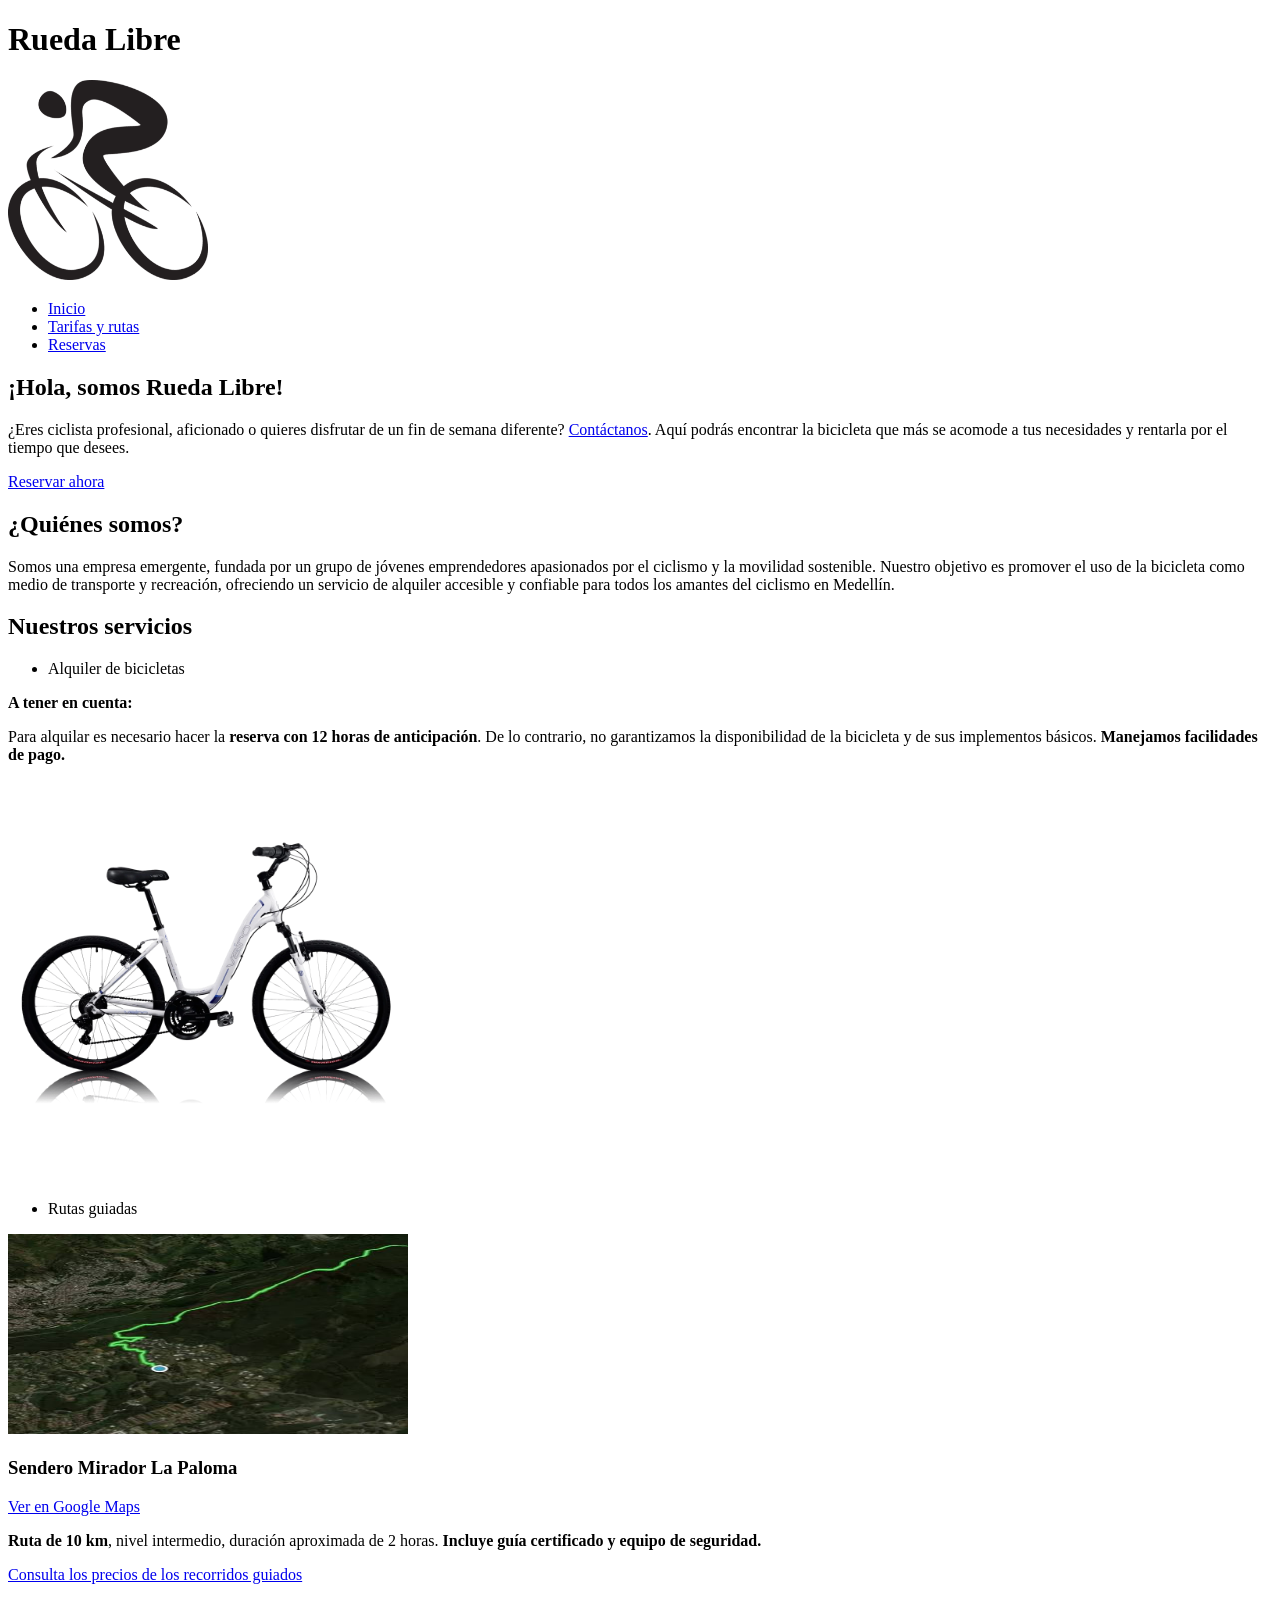
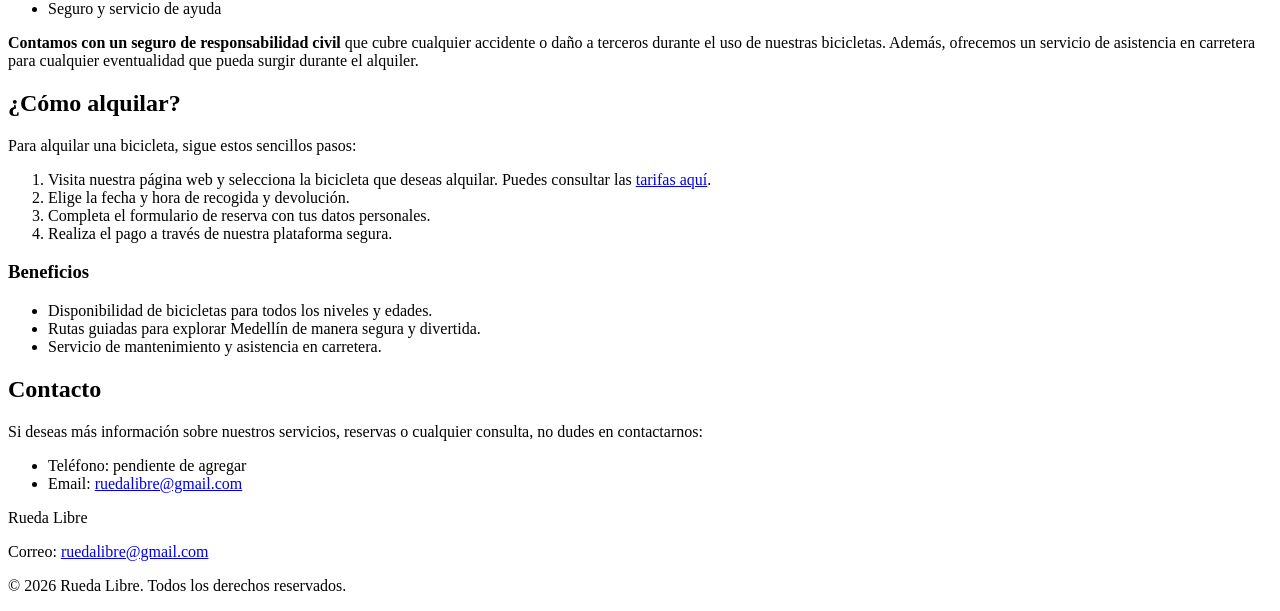
==== rueda-libre/index.html @ 3dd271d3 "Se crea reservas y se enlazan las paginas" ====
<!DOCTYPE html>
<html lang="es">
<head>
    <meta charset="UTF-8">
    <meta name="viewport" content="width=device-width, initial-scale=1.0">
    <meta name="author" content="Andrea Arias">
    <meta name="description" content="Rueda Libre es una empresa dedicada al alquiler de bicicletas, ubicada en Medellín.">
    <meta name="keywords" content="bicicletas, alquiler, Medellín, rutas guiadas, mantenimiento">
    <title>Rueda Libre | Alquiler de bicicletas en Medellín</title>
</head>

<body>
    <header>
        <h1>Rueda Libre</h1>

        <a href="index.html">
            <img src="img/bicycle.png"
                 alt="Logo de Rueda Libre"
                 width="200"
                 height="200">
        </a>

        <nav>
            <ul>
                <li><a href="index.html">Inicio</a></li>
                <li><a href="paginas/tarifas.html">Tarifas y rutas</a></li>
                <li><a href="paginas/reservas.html">Reservas</a></li>
            </ul>
        </nav>
    </header>

    <main>
        <section id="inicio">
            <h2>¡Hola, somos Rueda Libre!</h2>

            <p>
                ¿Eres ciclista profesional, aficionado o quieres disfrutar
                de un fin de semana diferente?
                <a href="#contacto">Contáctanos</a>.
                Aquí podrás encontrar la bicicleta que más se acomode a tus
                necesidades y rentarla por el tiempo que desees.
            </p>

            <p>
                <a href="paginas/reservas.html">Reservar ahora</a>
            </p>
        </section>

        <section id="presentacion">
            <h2>¿Quiénes somos?</h2>

            <p>
                Somos una empresa emergente, fundada por un grupo de jóvenes
                emprendedores apasionados por el ciclismo y la movilidad
                sostenible. Nuestro objetivo es promover el uso de la bicicleta
                como medio de transporte y recreación, ofreciendo un servicio
                de alquiler accesible y confiable para todos los amantes del
                ciclismo en Medellín.
            </p>
        </section>

        <section id="servicios">
            <h2>Nuestros servicios</h2>

            <ul>
                <li>Alquiler de bicicletas</li>
            </ul>

            <p><strong>A tener en cuenta:</strong></p>

            <p>
                Para alquilar es necesario hacer la
                <strong>reserva con 12 horas de anticipación</strong>.
                De lo contrario, no garantizamos la disponibilidad de la
                bicicleta y de sus implementos básicos.
                <strong>Manejamos facilidades de pago.</strong>
            </p>

            <img src="img/byke.png"
                 alt="Bicicleta disponible para alquiler"
                 width="400"
                 height="400">

            <ul>
                <li>Rutas guiadas</li>
            </ul>

            <img src="img/sendero.png"
                 alt="Sendero natural para recorrer en bicicleta"
                 width="400"
                 height="200">

            <h3>Sendero Mirador La Paloma</h3>

            <p>
                <a href="https://www.google.com/maps/dir/Mirador+La+Paloma,+Medell%C3%ADn,+Santa+Elena,+Medell%C3%ADn,+Antioquia/Medell%C3%ADn,+Antioquia/@6.200539,-75.5916835,12z/data=!3m1!4b1!4m13!4m12!1m5!1m1!1s0x8e4428069322b7ad:0x581e195430a4e0e2!2m2!1d-75.532123!2d6.213039!1m5!1m1!1s0x8e4428dfb80fad05:0x42137cfcc7b53b56!2m2!1d-75.5658153!2d6.2476376?entry=ttu&amp;g_ep=EgoyMDI2MTAyMC4wIKXMDSoASAFQAw%3D%3D">
                    Ver en Google Maps
                </a>
            </p>

            <p>
                <strong>Ruta de 10 km</strong>, nivel intermedio,
                duración aproximada de 2 horas.
                <strong>Incluye guía certificado y equipo de seguridad.</strong>
            </p>

            <p>
                <a href="paginas/tarifas.html#recorridos">
                    Consulta los precios de los recorridos guiados
                </a>
            </p>

            <ul>
                <li>Seguro y servicio de ayuda</li>
            </ul>

            <p>
                <strong>Contamos con un seguro de responsabilidad civil</strong>
                que cubre cualquier accidente o daño a terceros durante el uso
                de nuestras bicicletas. Además, ofrecemos un servicio de
                asistencia en carretera para cualquier eventualidad que pueda
                surgir durante el alquiler.
            </p>
        </section>

        <section id="como-alquilar">
            <h2>¿Cómo alquilar?</h2>

            <p>
                Para alquilar una bicicleta, sigue estos sencillos pasos:
            </p>

            <ol>
                <li>
                    Visita nuestra página web y selecciona la bicicleta que
                    deseas alquilar. Puedes consultar las
                    <a href="paginas/tarifas.html">tarifas aquí</a>.
                </li>
                <li>Elige la fecha y hora de recogida y devolución.</li>
                <li>Completa el formulario de reserva con tus datos personales.</li>
                <li>Realiza el pago a través de nuestra plataforma segura.</li>
            </ol>

            <h3>Beneficios</h3>

            <ul>
                <li>Disponibilidad de bicicletas para todos los niveles y edades.</li>
                <li>Rutas guiadas para explorar Medellín de manera segura y divertida.</li>
                <li>Servicio de mantenimiento y asistencia en carretera.</li>
            </ul>
        </section>

        <section id="contacto">
            <h2>Contacto</h2>

            <p>
                Si deseas más información sobre nuestros servicios, reservas
                o cualquier consulta, no dudes en contactarnos:
            </p>

            <ul>
                <li>Teléfono: pendiente de agregar</li>
                <li>
                    Email:
                    <a href="mailto:ruedalibre@gmail.com">
                        ruedalibre@gmail.com
                    </a>
                </li>
            </ul>
        </section>
    </main>

    <footer>
        <p>Rueda Libre</p>
        <p>
            Correo:
            <a href="mailto:ruedalibre@gmail.com">ruedalibre@gmail.com</a>
        </p>
        <p>&copy; 2026 Rueda Libre. Todos los derechos reservados.</p>
    </footer>
</body>
</html>
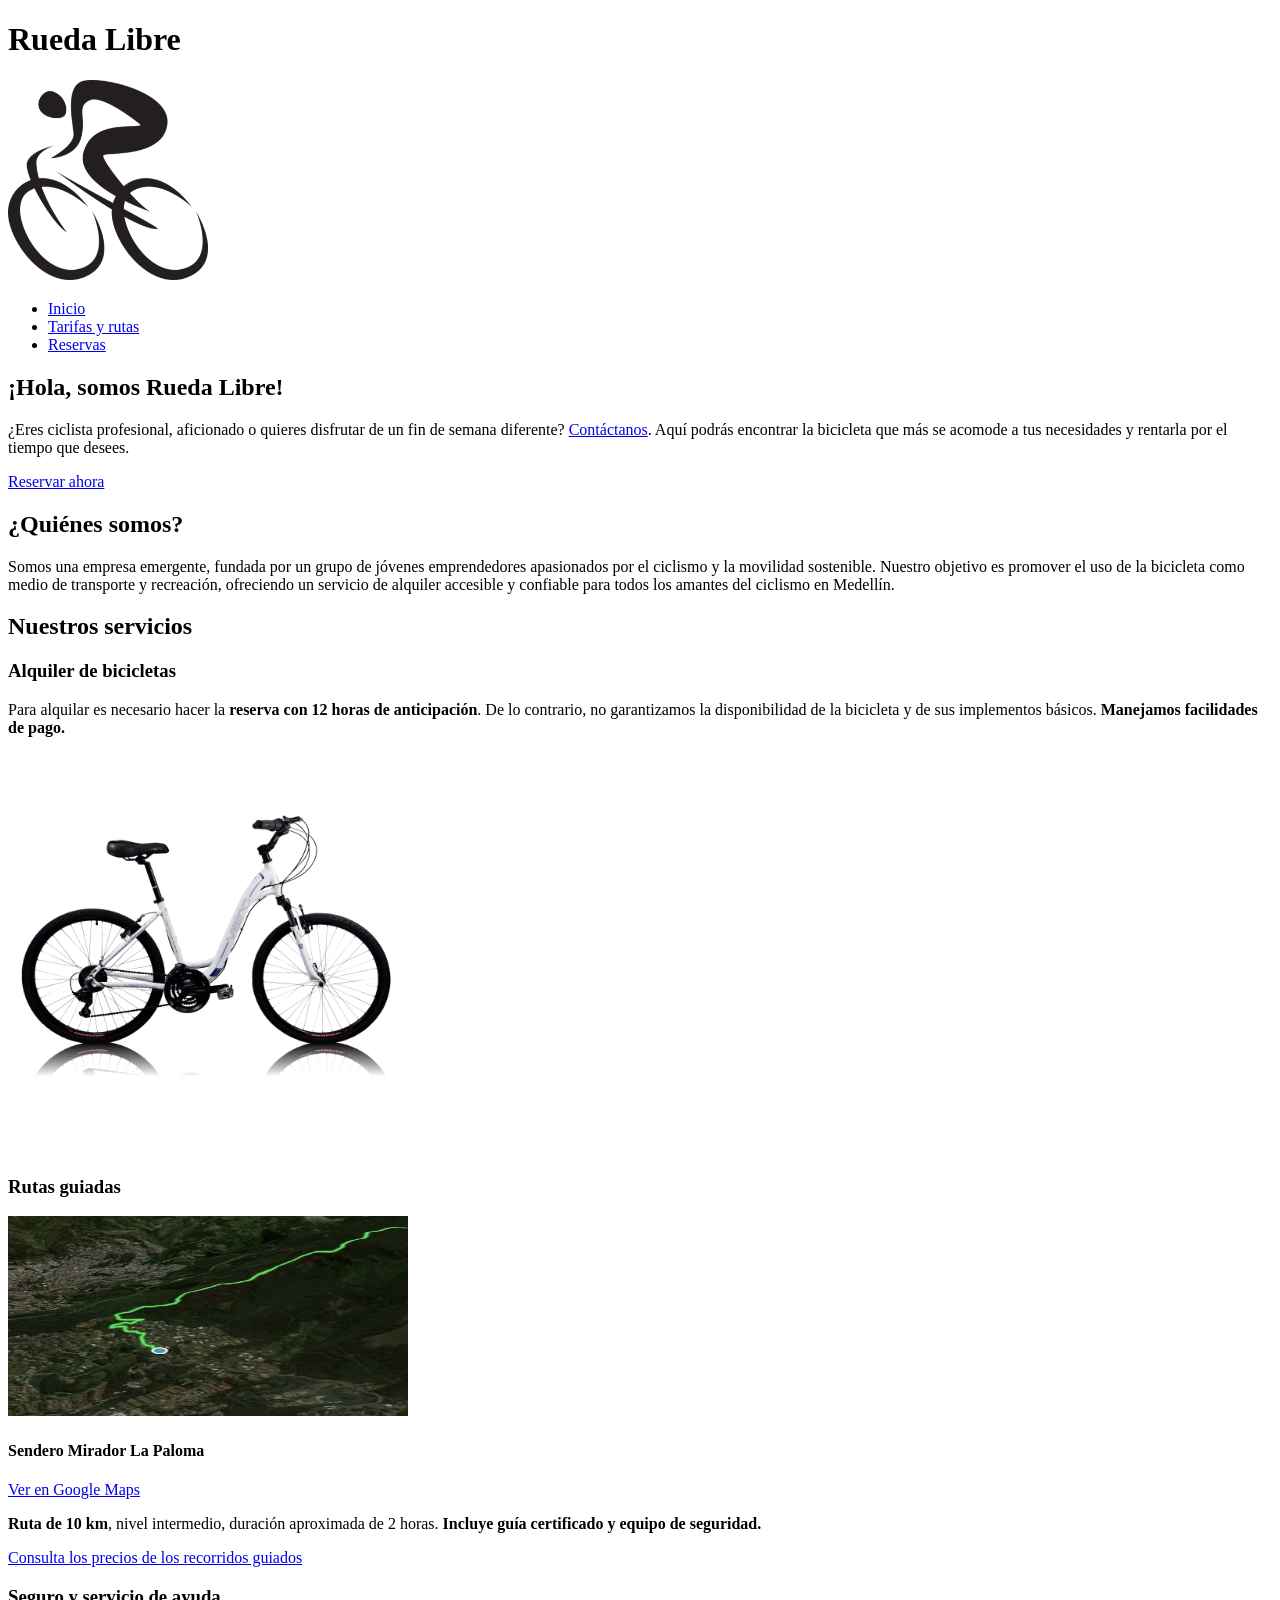
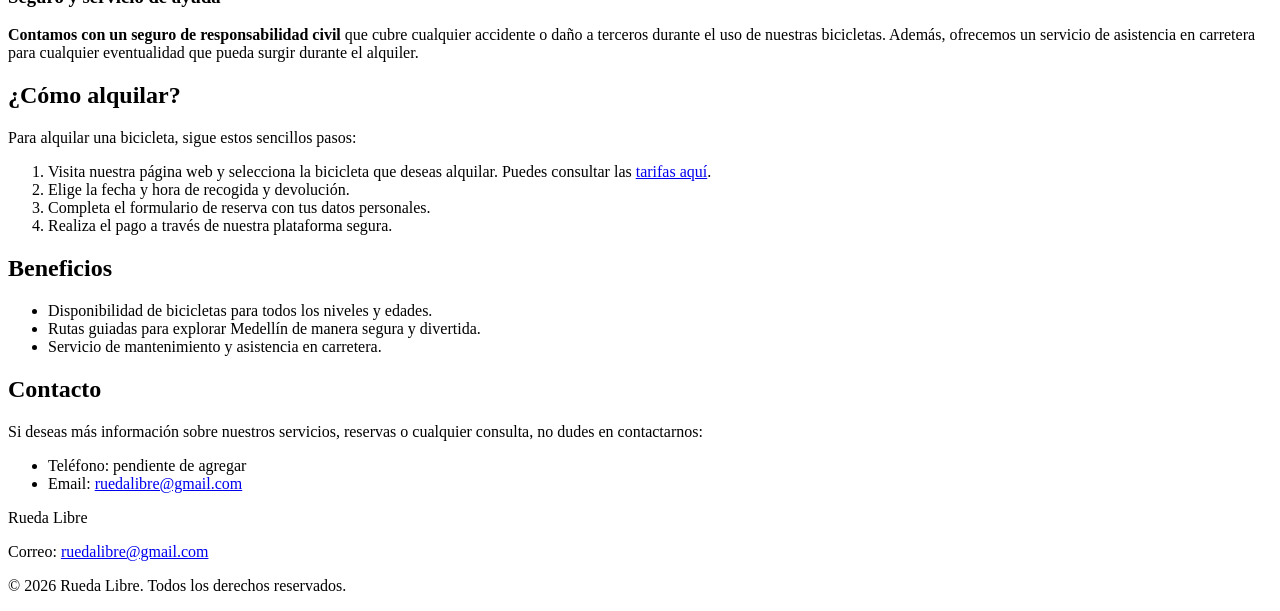
==== commit df0d5b29: "Se agregan etiquetas semanticas" ====
--- a/rueda-libre/index.html
+++ b/rueda-libre/index.html
@@ -1,4 +1,3 @@
-
 
 <!DOCTYPE html>
 <html lang="es">
@@ -22,7 +21,7 @@
                  height="200">
         </a>
 
-        <nav>
+        <nav aria-label="Navegación principal">
             <ul>
                 <li><a href="index.html">Inicio</a></li>
                 <li><a href="paginas/tarifas.html">Tarifas y rutas</a></li>
@@ -64,65 +63,63 @@
         <section id="servicios">
             <h2>Nuestros servicios</h2>
 
-            <ul>
-                <li>Alquiler de bicicletas</li>
-            </ul>
+            <article id="alquiler-bicicletas">
+                <h3>Alquiler de bicicletas</h3>
 
-            <p><strong>A tener en cuenta:</strong></p>
+                <p>
+                    Para alquilar es necesario hacer la
+                    <strong>reserva con 12 horas de anticipación</strong>.
+                    De lo contrario, no garantizamos la disponibilidad de la
+                    bicicleta y de sus implementos básicos.
+                    <strong>Manejamos facilidades de pago.</strong>
+                </p>
 
-            <p>
-                Para alquilar es necesario hacer la
-                <strong>reserva con 12 horas de anticipación</strong>.
-                De lo contrario, no garantizamos la disponibilidad de la
-                bicicleta y de sus implementos básicos.
-                <strong>Manejamos facilidades de pago.</strong>
-            </p>
+                <img src="img/byke.png"
+                     alt="Bicicleta disponible para alquiler"
+                     width="400"
+                     height="400">
+            </article>
 
-            <img src="img/byke.png"
-                 alt="Bicicleta disponible para alquiler"
-                 width="400"
-                 height="400">
+            <article id="rutas-guiadas">
+                <h3>Rutas guiadas</h3>
 
-            <ul>
-                <li>Rutas guiadas</li>
-            </ul>
+                <img src="img/sendero.png"
+                     alt="Sendero natural para recorrer en bicicleta"
+                     width="400"
+                     height="200">
 
-            <img src="img/sendero.png"
-                 alt="Sendero natural para recorrer en bicicleta"
-                 width="400"
-                 height="200">
+                <h4>Sendero Mirador La Paloma</h4>
 
-            <h3>Sendero Mirador La Paloma</h3>
+                <p>
+                    <a href="https://www.google.com/maps/dir/Mirador+La+Paloma,+Medell%C3%ADn,+Santa+Elena,+Medell%C3%ADn,+Antioquia/Medell%C3%ADn,+Antioquia/@6.200539,-75.5916835,12z/data=!3m1!4b1!4m13!4m12!1m5!1m1!1s0x8e4428069322b7ad:0x581e195430a4e0e2!2m2!1d-75.532123!2d6.213039!1m5!1m1!1s0x8e4428dfb80fad05:0x42137cfcc7b53b56!2m2!1d-75.5658153!2d6.2476376?entry=ttu&amp;g_ep=EgoyMDI2MTAyMC4wIKXMDSoASAFQAw%3D%3D">
+                        Ver en Google Maps
+                    </a>
+                </p>
 
-            <p>
-                <a href="https://www.google.com/maps/dir/Mirador+La+Paloma,+Medell%C3%ADn,+Santa+Elena,+Medell%C3%ADn,+Antioquia/Medell%C3%ADn,+Antioquia/@6.200539,-75.5916835,12z/data=!3m1!4b1!4m13!4m12!1m5!1m1!1s0x8e4428069322b7ad:0x581e195430a4e0e2!2m2!1d-75.532123!2d6.213039!1m5!1m1!1s0x8e4428dfb80fad05:0x42137cfcc7b53b56!2m2!1d-75.5658153!2d6.2476376?entry=ttu&amp;g_ep=EgoyMDI2MTAyMC4wIKXMDSoASAFQAw%3D%3D">
-                    Ver en Google Maps
-                </a>
-            </p>
+                <p>
+                    <strong>Ruta de 10 km</strong>, nivel intermedio,
+                    duración aproximada de 2 horas.
+                    <strong>Incluye guía certificado y equipo de seguridad.</strong>
+                </p>
 
-            <p>
-                <strong>Ruta de 10 km</strong>, nivel intermedio,
-                duración aproximada de 2 horas.
-                <strong>Incluye guía certificado y equipo de seguridad.</strong>
-            </p>
+                <p>
+                    <a href="paginas/tarifas.html#recorridos">
+                        Consulta los precios de los recorridos guiados
+                    </a>
+                </p>
+            </article>
 
-            <p>
-                <a href="paginas/tarifas.html#recorridos">
-                    Consulta los precios de los recorridos guiados
-                </a>
-            </p>
+            <article id="seguro-asistencia">
+                <h3>Seguro y servicio de ayuda</h3>
 
-            <ul>
-                <li>Seguro y servicio de ayuda</li>
-            </ul>
-
-            <p>
-                <strong>Contamos con un seguro de responsabilidad civil</strong>
-                que cubre cualquier accidente o daño a terceros durante el uso
-                de nuestras bicicletas. Además, ofrecemos un servicio de
-                asistencia en carretera para cualquier eventualidad que pueda
-                surgir durante el alquiler.
-            </p>
+                <p>
+                    <strong>Contamos con un seguro de responsabilidad civil</strong>
+                    que cubre cualquier accidente o daño a terceros durante el uso
+                    de nuestras bicicletas. Además, ofrecemos un servicio de
+                    asistencia en carretera para cualquier eventualidad que pueda
+                    surgir durante el alquiler.
+                </p>
+            </article>
         </section>
 
         <section id="como-alquilar">
@@ -142,8 +139,10 @@
                 <li>Completa el formulario de reserva con tus datos personales.</li>
                 <li>Realiza el pago a través de nuestra plataforma segura.</li>
             </ol>
+        </section>
 
-            <h3>Beneficios</h3>
+        <section id="beneficios">
+            <h2>Beneficios</h2>
 
             <ul>
                 <li>Disponibilidad de bicicletas para todos los niveles y edades.</li>
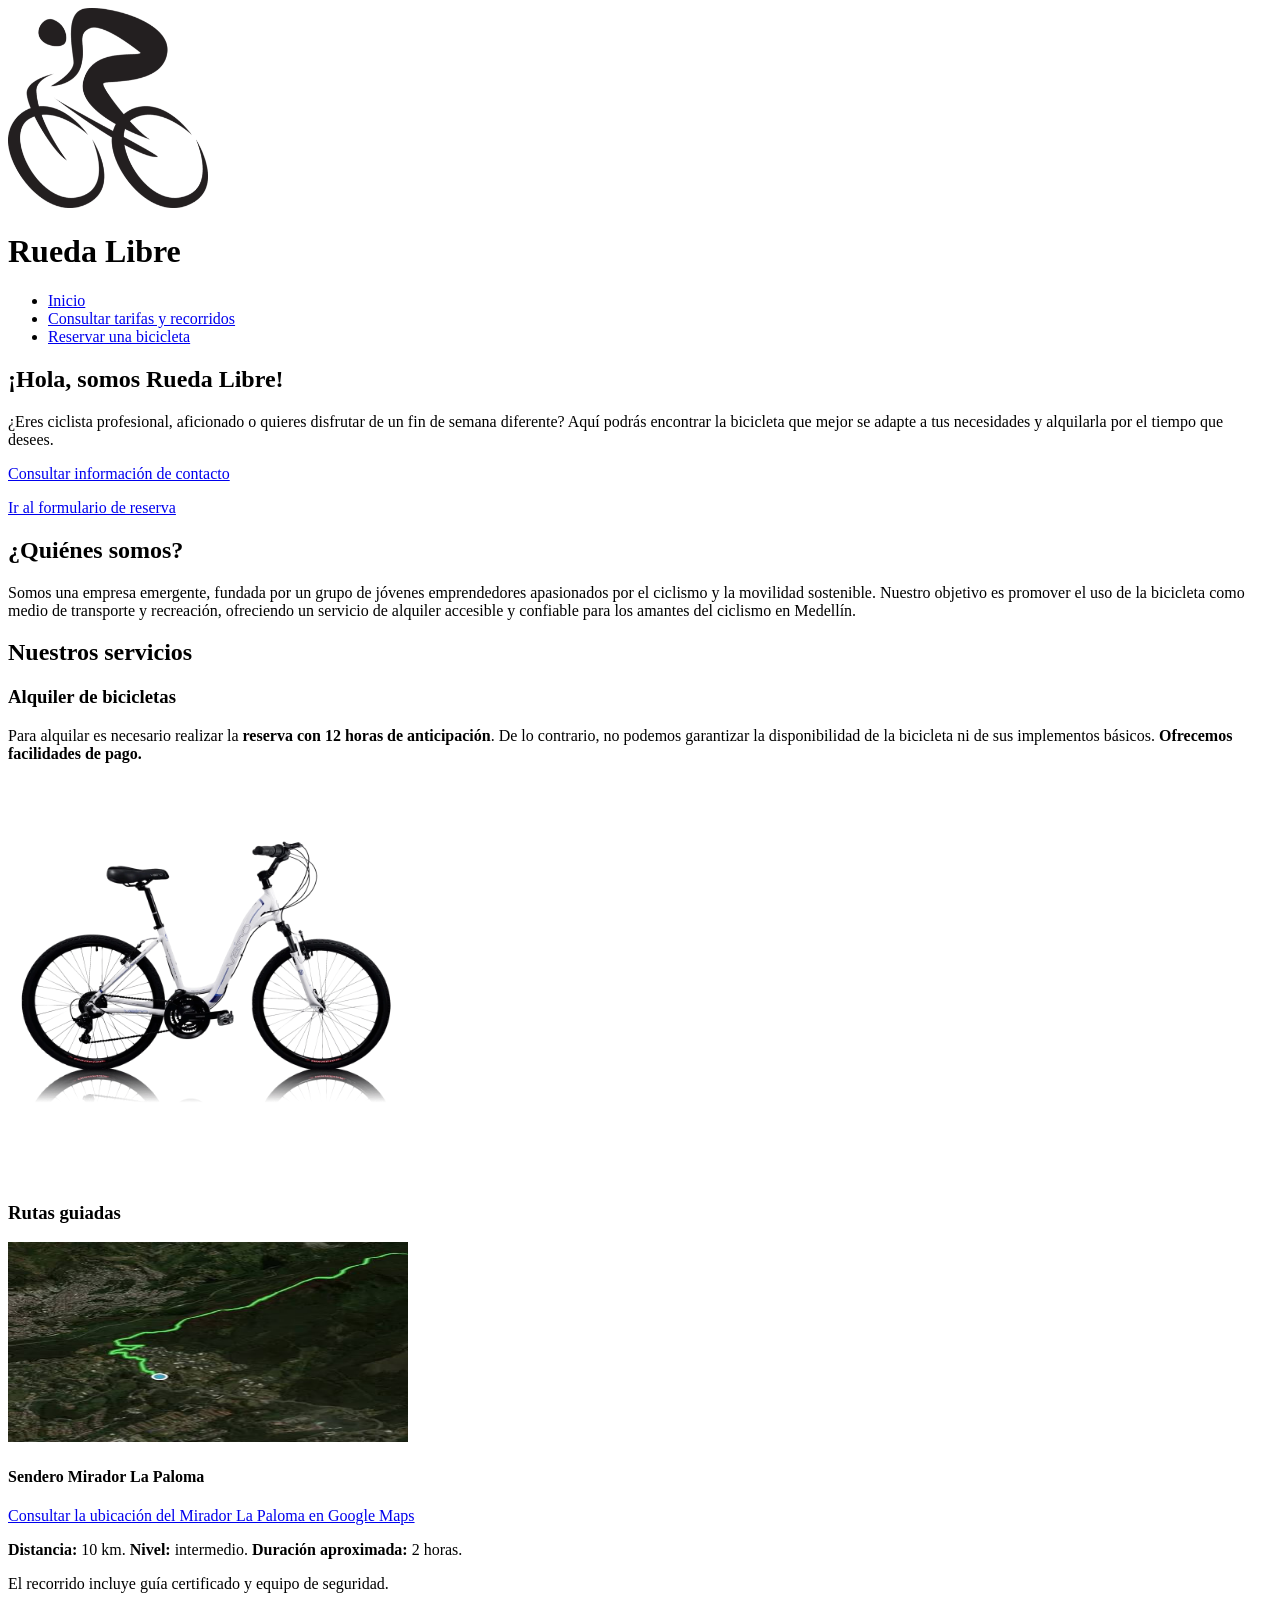
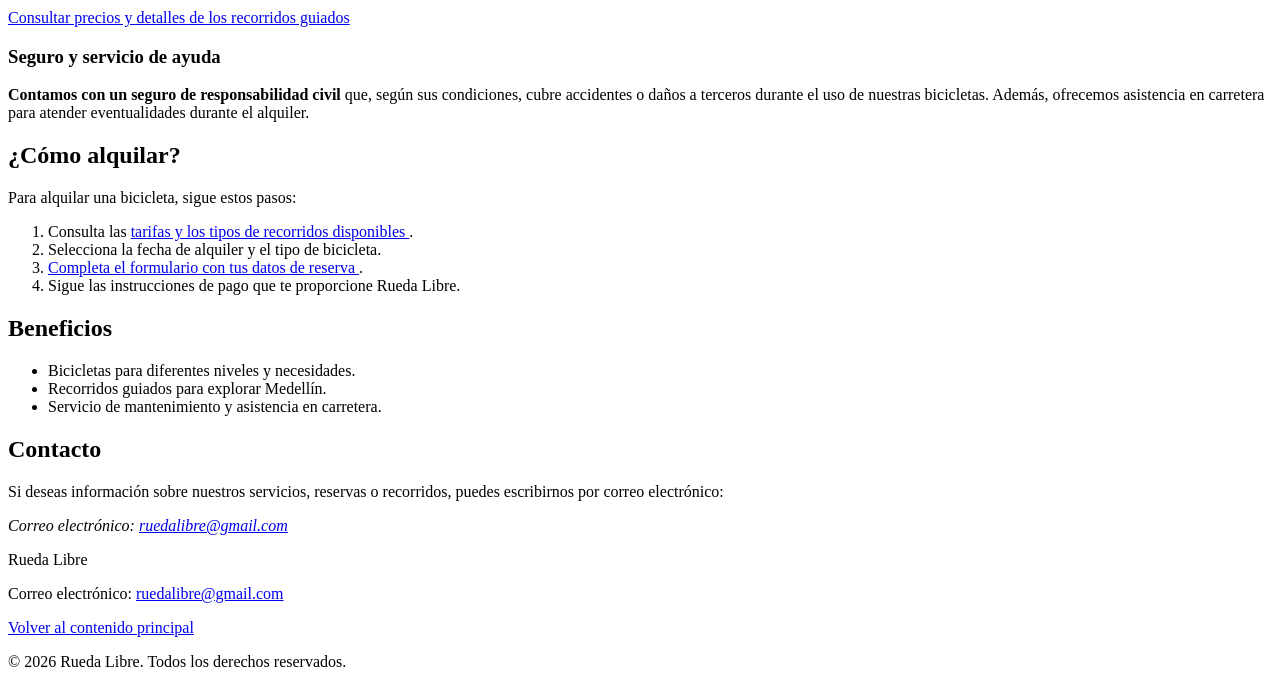
==== commit a73616c5: "Audita accesibilidad y documenta contraste" ====
--- a/rueda-libre/index.html
+++ b/rueda-libre/index.html
@@ -1,81 +1,85 @@
-
 <!DOCTYPE html>
 <html lang="es">
 <head>
     <meta charset="UTF-8">
     <meta name="viewport" content="width=device-width, initial-scale=1.0">
     <meta name="author" content="Andrea Arias">
-    <meta name="description" content="Rueda Libre es una empresa dedicada al alquiler de bicicletas, ubicada en Medellín.">
+    <meta name="description" content="Rueda Libre ofrece alquiler de bicicletas, recorridos guiados y asistencia para ciclistas en Medellín.">
     <meta name="keywords" content="bicicletas, alquiler, Medellín, rutas guiadas, mantenimiento">
     <title>Rueda Libre | Alquiler de bicicletas en Medellín</title>
+
+    <link rel="stylesheet" href="css/estilos.css">
 </head>
 
 <body>
     <header>
-        <h1>Rueda Libre</h1>
-
-        <a href="index.html">
+        <a href="index.html" aria-label="Rueda Libre, ir al inicio">
             <img src="img/bicycle.png"
-                 alt="Logo de Rueda Libre"
+                 alt="Logotipo de Rueda Libre"
                  width="200"
                  height="200">
         </a>
 
+        <h1>Rueda Libre</h1>
+
         <nav aria-label="Navegación principal">
             <ul>
-                <li><a href="index.html">Inicio</a></li>
-                <li><a href="paginas/tarifas.html">Tarifas y rutas</a></li>
-                <li><a href="paginas/reservas.html">Reservas</a></li>
+                <li><a href="index.html" aria-current="page">Inicio</a></li>
+                <li><a href="paginas/tarifas.html">Consultar tarifas y recorridos</a></li>
+                <li><a href="paginas/reservas.html">Reservar una bicicleta</a></li>
             </ul>
         </nav>
     </header>
 
-    <main>
-        <section id="inicio">
-            <h2>¡Hola, somos Rueda Libre!</h2>
+    <main id="contenido-principal">
+        <section id="inicio" aria-labelledby="titulo-inicio">
+            <h2 id="titulo-inicio">¡Hola, somos Rueda Libre!</h2>
 
             <p>
                 ¿Eres ciclista profesional, aficionado o quieres disfrutar
                 de un fin de semana diferente?
-                <a href="#contacto">Contáctanos</a>.
-                Aquí podrás encontrar la bicicleta que más se acomode a tus
-                necesidades y rentarla por el tiempo que desees.
-            </p>
-
-            <p>
-                <a href="paginas/reservas.html">Reservar ahora</a>
-            </p>
-        </section>
-
-        <section id="presentacion">
-            <h2>¿Quiénes somos?</h2>
+                Aquí podrás encontrar la bicicleta que mejor se adapte a tus
+                necesidades y alquilarla por el tiempo que desees.
+            </p>
+
+            <p>
+                <a href="#contacto">Consultar información de contacto</a>
+            </p>
+
+            <p>
+                <a href="paginas/reservas.html">Ir al formulario de reserva</a>
+            </p>
+        </section>
+
+        <section id="presentacion" aria-labelledby="titulo-presentacion">
+            <h2 id="titulo-presentacion">¿Quiénes somos?</h2>
 
             <p>
                 Somos una empresa emergente, fundada por un grupo de jóvenes
                 emprendedores apasionados por el ciclismo y la movilidad
                 sostenible. Nuestro objetivo es promover el uso de la bicicleta
                 como medio de transporte y recreación, ofreciendo un servicio
-                de alquiler accesible y confiable para todos los amantes del
+                de alquiler accesible y confiable para los amantes del
                 ciclismo en Medellín.
             </p>
         </section>
 
-        <section id="servicios">
-            <h2>Nuestros servicios</h2>
+        <section id="servicios" aria-labelledby="titulo-servicios">
+            <h2 id="titulo-servicios">Nuestros servicios</h2>
 
             <article id="alquiler-bicicletas">
                 <h3>Alquiler de bicicletas</h3>
 
                 <p>
-                    Para alquilar es necesario hacer la
+                    Para alquilar es necesario realizar la
                     <strong>reserva con 12 horas de anticipación</strong>.
-                    De lo contrario, no garantizamos la disponibilidad de la
-                    bicicleta y de sus implementos básicos.
-                    <strong>Manejamos facilidades de pago.</strong>
+                    De lo contrario, no podemos garantizar la disponibilidad
+                    de la bicicleta ni de sus implementos básicos.
+                    <strong>Ofrecemos facilidades de pago.</strong>
                 </p>
 
                 <img src="img/byke.png"
-                     alt="Bicicleta disponible para alquiler"
+                     alt="Bicicleta que se ofrece para alquiler"
                      width="400"
                      height="400">
             </article>
@@ -84,27 +88,33 @@
                 <h3>Rutas guiadas</h3>
 
                 <img src="img/sendero.png"
-                     alt="Sendero natural para recorrer en bicicleta"
+                     alt="Sendero natural rodeado de vegetación para recorrer en bicicleta"
                      width="400"
                      height="200">
 
                 <h4>Sendero Mirador La Paloma</h4>
 
                 <p>
-                    <a href="https://www.google.com/maps/dir/Mirador+La+Paloma,+Medell%C3%ADn,+Santa+Elena,+Medell%C3%ADn,+Antioquia/Medell%C3%ADn,+Antioquia/@6.200539,-75.5916835,12z/data=!3m1!4b1!4m13!4m12!1m5!1m1!1s0x8e4428069322b7ad:0x581e195430a4e0e2!2m2!1d-75.532123!2d6.213039!1m5!1m1!1s0x8e4428dfb80fad05:0x42137cfcc7b53b56!2m2!1d-75.5658153!2d6.2476376?entry=ttu&amp;g_ep=EgoyMDI2MTAyMC4wIKXMDSoASAFQAw%3D%3D">
-                        Ver en Google Maps
+                    <a href="https://www.google.com/maps/dir/Mirador+La+Paloma,+Medell%C3%ADn,+Santa+Elena,+Medell%C3%ADn,+Antioquia/Medell%C3%ADn,+Antioquia/@6.200539,-75.5916835,12z/data=!3m1!4b1!4m13!4m12!1m5!1m1!1s0x8e4428069322b7ad:0x581e195430a4e0e2!2m2!1d-75.532123!2d6.213039!1m5!1m1!1s0x8e4428dfb80fad05:0x42137cfcc7b53b56!2m2!1d-75.5658153!2d6.2476376?entry=ttu&amp;g_ep=EgoyMDI2MTAyMC4wIKXMDSoASAFQAw%3D%3D"
+                       target="_blank"
+                       rel="noopener noreferrer">
+                        Consultar la ubicación del Mirador La Paloma en Google Maps
                     </a>
                 </p>
 
                 <p>
-                    <strong>Ruta de 10 km</strong>, nivel intermedio,
-                    duración aproximada de 2 horas.
-                    <strong>Incluye guía certificado y equipo de seguridad.</strong>
+                    <strong>Distancia:</strong> 10 km.
+                    <strong>Nivel:</strong> intermedio.
+                    <strong>Duración aproximada:</strong> 2 horas.
+                </p>
+
+                <p>
+                    El recorrido incluye guía certificado y equipo de seguridad.
                 </p>
 
                 <p>
                     <a href="paginas/tarifas.html#recorridos">
-                        Consulta los precios de los recorridos guiados
+                        Consultar precios y detalles de los recorridos guiados
                     </a>
                 </p>
             </article>
@@ -114,70 +124,83 @@
 
                 <p>
                     <strong>Contamos con un seguro de responsabilidad civil</strong>
-                    que cubre cualquier accidente o daño a terceros durante el uso
-                    de nuestras bicicletas. Además, ofrecemos un servicio de
-                    asistencia en carretera para cualquier eventualidad que pueda
-                    surgir durante el alquiler.
+                    que, según sus condiciones, cubre accidentes o daños a
+                    terceros durante el uso de nuestras bicicletas. Además,
+                    ofrecemos asistencia en carretera para atender
+                    eventualidades durante el alquiler.
                 </p>
             </article>
         </section>
 
-        <section id="como-alquilar">
-            <h2>¿Cómo alquilar?</h2>
-
-            <p>
-                Para alquilar una bicicleta, sigue estos sencillos pasos:
-            </p>
+        <section id="como-alquilar" aria-labelledby="titulo-como-alquilar">
+            <h2 id="titulo-como-alquilar">¿Cómo alquilar?</h2>
+
+            <p>Para alquilar una bicicleta, sigue estos pasos:</p>
 
             <ol>
                 <li>
-                    Visita nuestra página web y selecciona la bicicleta que
-                    deseas alquilar. Puedes consultar las
-                    <a href="paginas/tarifas.html">tarifas aquí</a>.
+                    Consulta las
+                    <a href="paginas/tarifas.html">
+                        tarifas y los tipos de recorridos disponibles
+                    </a>.
                 </li>
-                <li>Elige la fecha y hora de recogida y devolución.</li>
-                <li>Completa el formulario de reserva con tus datos personales.</li>
-                <li>Realiza el pago a través de nuestra plataforma segura.</li>
+                <li>Selecciona la fecha de alquiler y el tipo de bicicleta.</li>
+                <li>
+                    <a href="paginas/reservas.html">
+                        Completa el formulario con tus datos de reserva
+                    </a>.
+                </li>
+                <li>
+                    Sigue las instrucciones de pago que te proporcione
+                    Rueda Libre.
+                </li>
             </ol>
         </section>
 
-        <section id="beneficios">
-            <h2>Beneficios</h2>
+        <section id="beneficios" aria-labelledby="titulo-beneficios">
+            <h2 id="titulo-beneficios">Beneficios</h2>
 
             <ul>
-                <li>Disponibilidad de bicicletas para todos los niveles y edades.</li>
-                <li>Rutas guiadas para explorar Medellín de manera segura y divertida.</li>
+                <li>Bicicletas para diferentes niveles y necesidades.</li>
+                <li>Recorridos guiados para explorar Medellín.</li>
                 <li>Servicio de mantenimiento y asistencia en carretera.</li>
             </ul>
         </section>
 
-        <section id="contacto">
-            <h2>Contacto</h2>
-
-            <p>
-                Si deseas más información sobre nuestros servicios, reservas
-                o cualquier consulta, no dudes en contactarnos:
-            </p>
-
-            <ul>
-                <li>Teléfono: pendiente de agregar</li>
-                <li>
-                    Email:
+        <section id="contacto" aria-labelledby="titulo-contacto">
+            <h2 id="titulo-contacto">Contacto</h2>
+
+            <p>
+                Si deseas información sobre nuestros servicios, reservas
+                o recorridos, puedes escribirnos por correo electrónico:
+            </p>
+
+            <address>
+                <p>
+                    Correo electrónico:
                     <a href="mailto:ruedalibre@gmail.com">
                         ruedalibre@gmail.com
                     </a>
-                </li>
-            </ul>
+                </p>
+            </address>
         </section>
     </main>
 
     <footer>
         <p>Rueda Libre</p>
+
         <p>
-            Correo:
-            <a href="mailto:ruedalibre@gmail.com">ruedalibre@gmail.com</a>
+            Correo electrónico:
+            <a href="mailto:ruedalibre@gmail.com">
+                ruedalibre@gmail.com
+            </a>
         </p>
+
+        <p>
+            <a href="#contenido-principal">Volver al contenido principal</a>
+        </p>
+
         <p>&copy; 2026 Rueda Libre. Todos los derechos reservados.</p>
     </footer>
 </body>
-</html>
+</html>
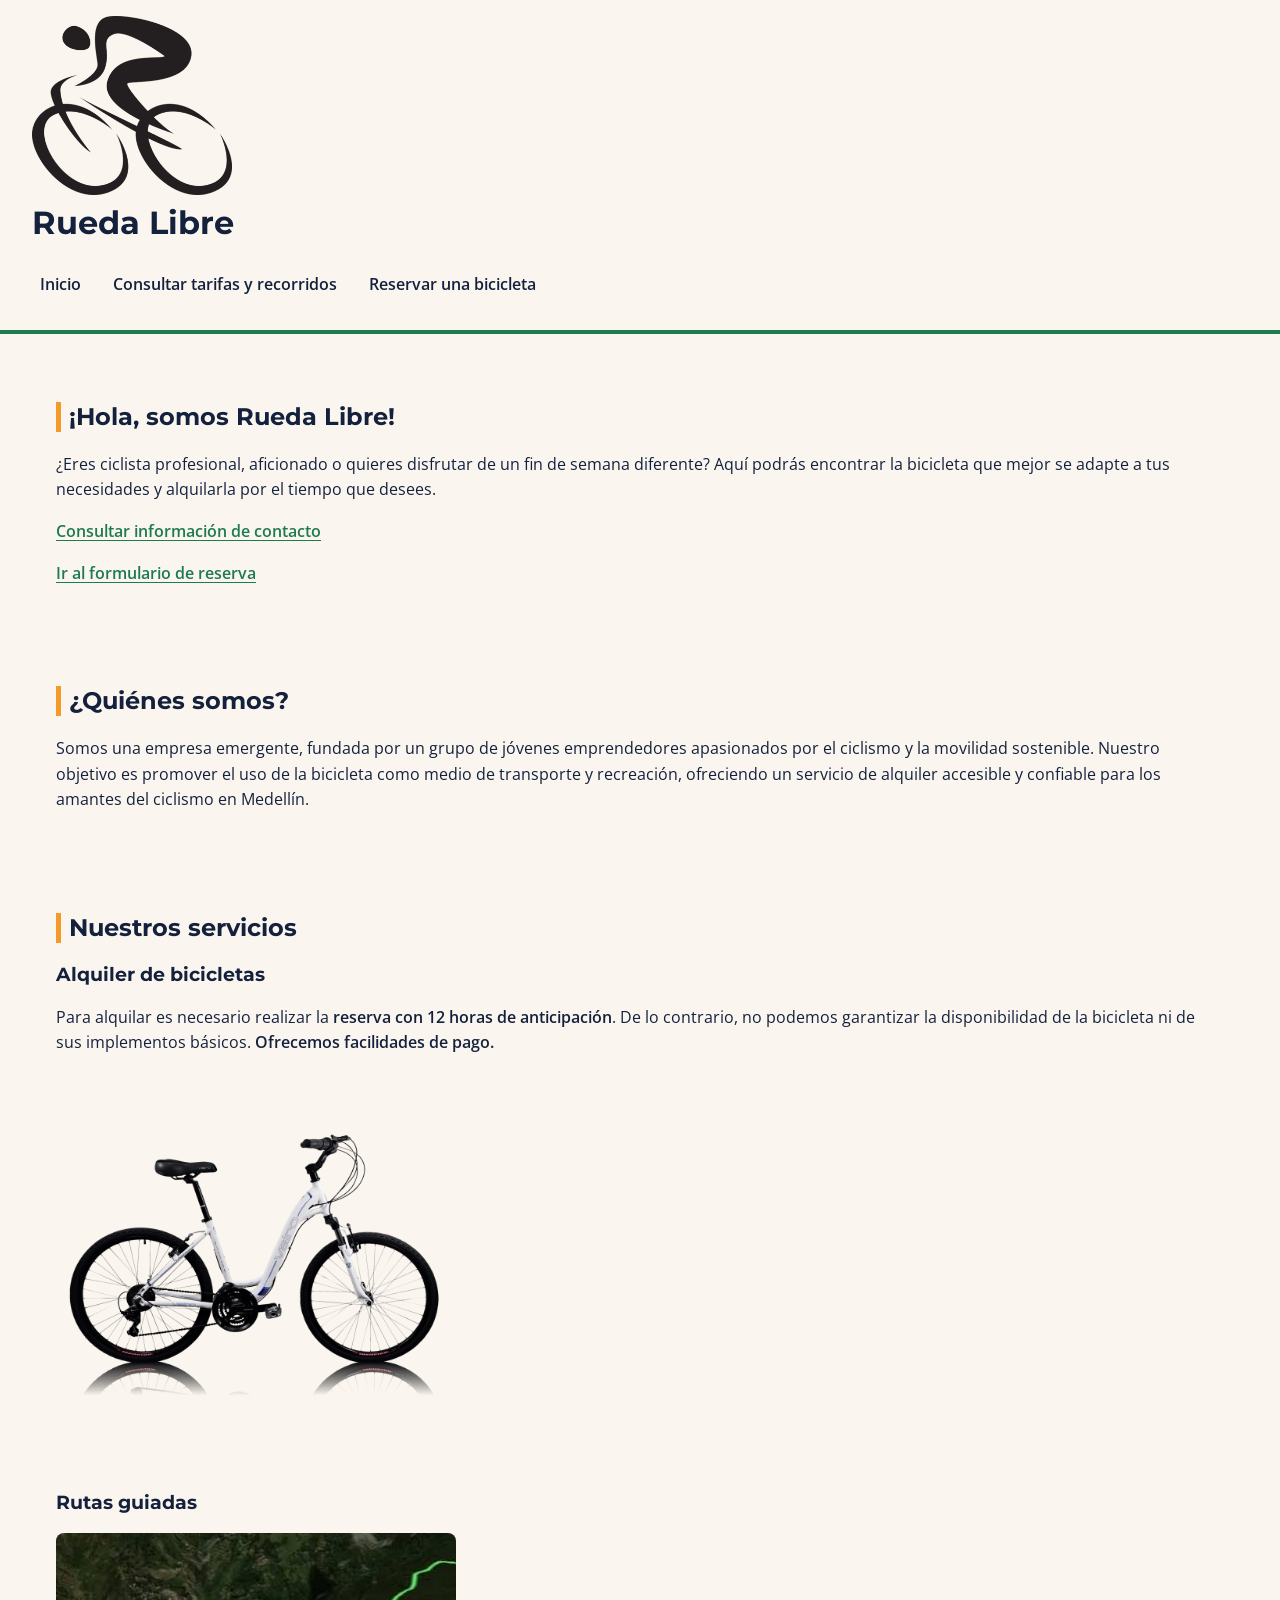
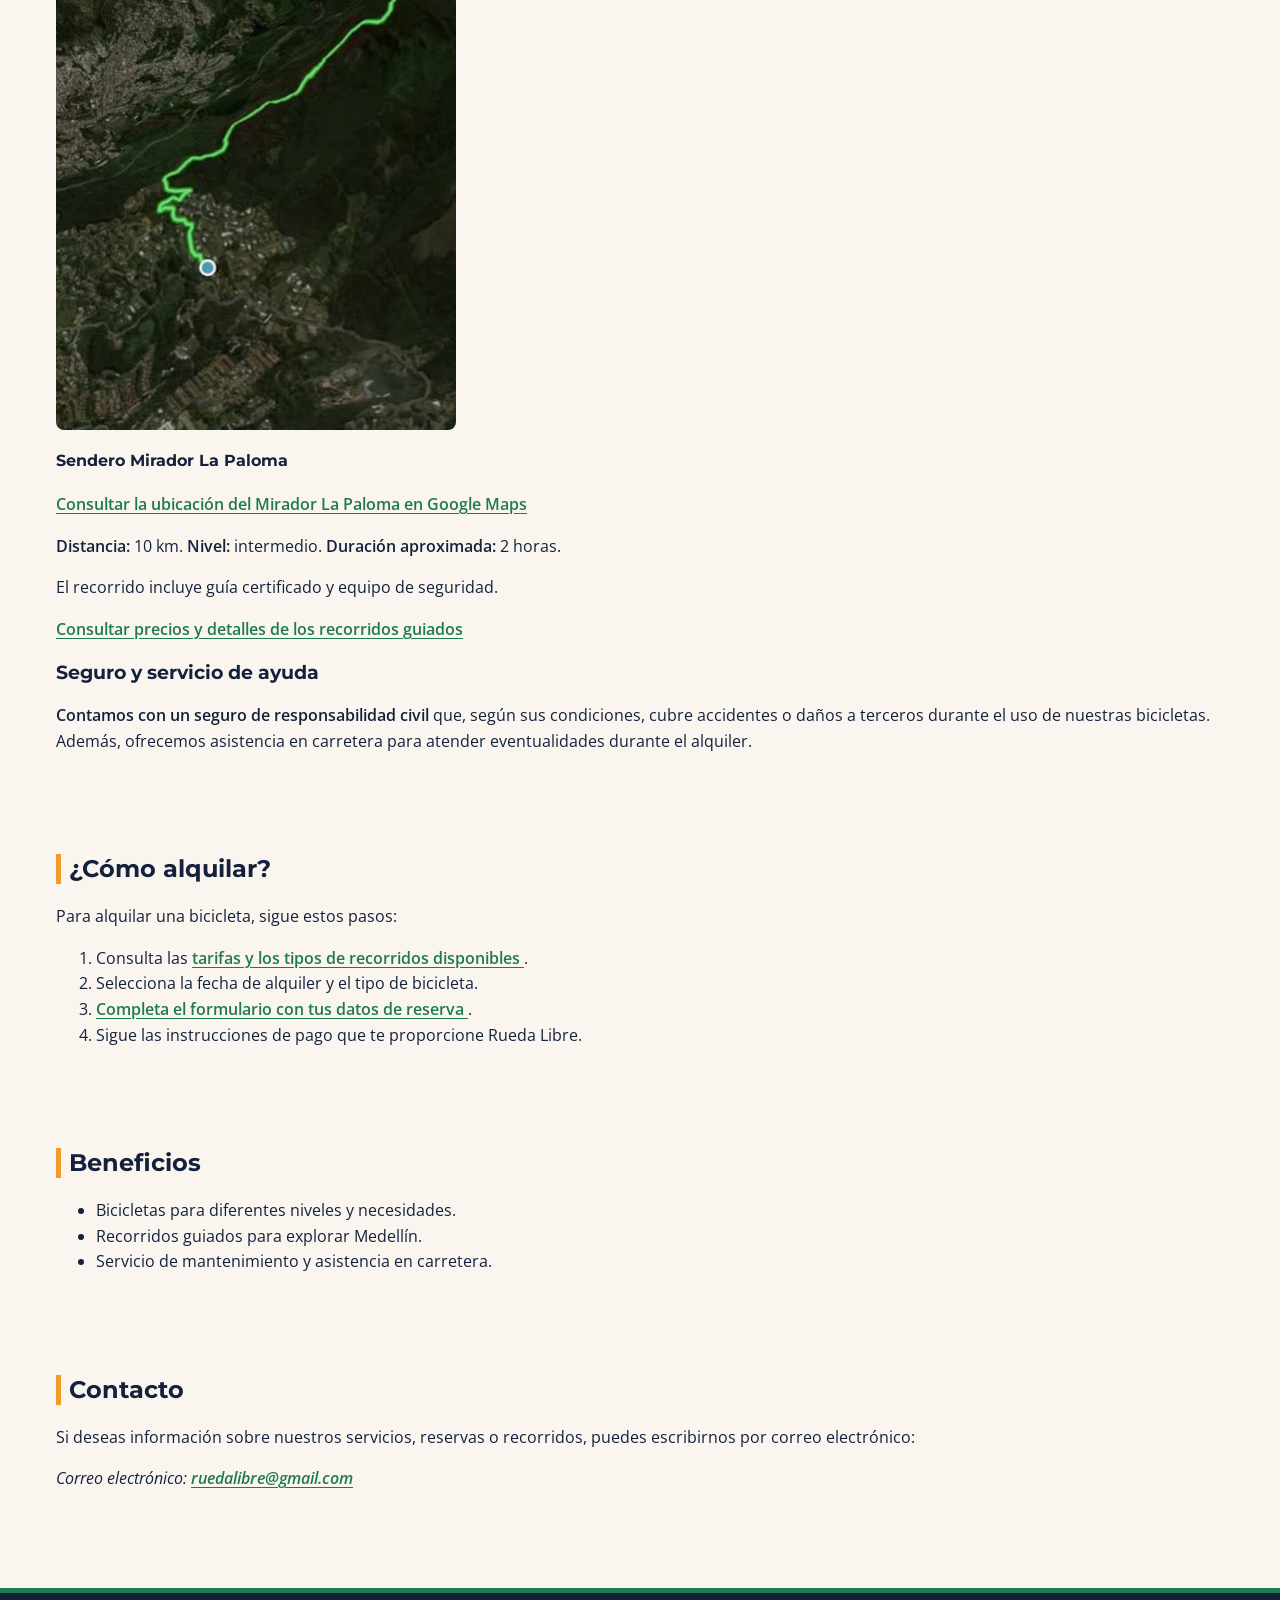
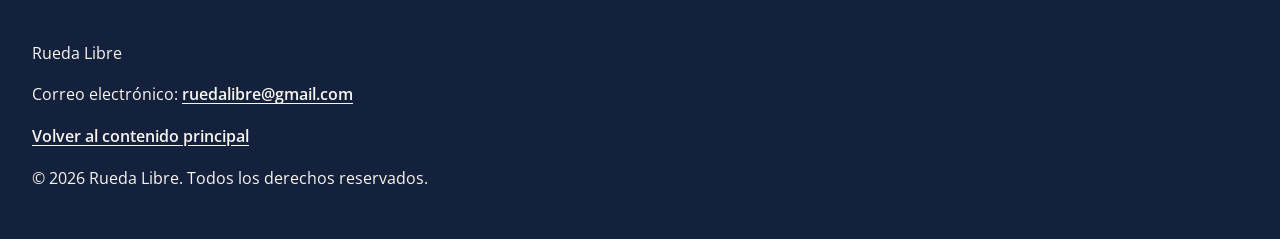
==== commit 9789056c: "Agrega estilos y fuentes" ====
--- a/rueda-libre/index.html
+++ b/rueda-libre/index.html
@@ -6,9 +6,14 @@
     <meta name="author" content="Andrea Arias">
     <meta name="description" content="Rueda Libre ofrece alquiler de bicicletas, recorridos guiados y asistencia para ciclistas en Medellín.">
     <meta name="keywords" content="bicicletas, alquiler, Medellín, rutas guiadas, mantenimiento">
+
     <title>Rueda Libre | Alquiler de bicicletas en Medellín</title>
 
-    <link rel="stylesheet" href="css/estilos.css">
+    <link rel="preconnect" href="https://fonts.googleapis.com">
+    <link rel="preconnect" href="https://fonts.gstatic.com" crossorigin>
+    <link href="https://fonts.googleapis.com/css2?family=Montserrat:wght@700&family=Open+Sans:wght@400;600&display=swap" rel="stylesheet">
+
+    <link rel="stylesheet" href="css/styles.css">
 </head>
 
 <body>
--- a/rueda-libre/css/styles.css
+++ b/rueda-libre/css/styles.css
@@ -0,0 +1,255 @@
+:root {
+    --verde: #1E7A4F;
+    --naranja: #F39A2B;
+    --azul: #14213D;
+    --crema: #FAF6EF;
+    --gris: #5B6470;
+    --blanco: #FFFFFF;
+
+    --titulos: "Montserrat", Arial, sans-serif;
+    --texto: "Open Sans", Arial, sans-serif;
+
+    --espacio-pequeno: 0.5rem;
+    --espacio-normal: 1rem;
+    --espacio-grande: 2rem;
+}
+
+body {
+    margin: 0;
+    font-family: var(--texto);
+    font-weight: 400;
+    color: var(--azul);
+    background-color: var(--crema);
+    line-height: 1.6;
+}
+
+h1, h2, h3, h4, h5, h6 {
+    font-family: var(--titulos);
+    font-weight: 700;
+    color: var(--azul);
+    line-height: 1.25;
+}
+
+h2 {
+    border-left: 5px solid var(--naranja);
+    padding-left: var(--espacio-pequeno);
+}
+
+header {
+    background-color: var(--crema);
+    color: var(--azul);
+    padding: var(--espacio-normal) var(--espacio-grande);
+    border-bottom: 4px solid var(--verde);
+}
+
+header h1 {
+    color: var(--azul);
+    margin-top: var(--espacio-pequeno);
+}
+
+nav ul {
+    display: flex;
+    flex-wrap: wrap;
+    align-items: center;
+    gap: var(--espacio-normal);
+    list-style: none;
+    padding: 0;
+    margin-bottom: var(--espacio-pequeno);
+}
+
+nav a {
+    display: inline-block;
+    color: var(--azul);
+    font-weight: 600;
+    text-decoration: none;
+    padding: var(--espacio-pequeno);
+    border-radius: 4px;
+    transition: background-color 0.2s, color 0.2s;
+}
+
+nav a:hover {
+    color: var(--blanco);
+    background-color: var(--verde);
+}
+
+main {
+    max-width: 1200px;
+    margin: 0 auto;
+    padding: var(--espacio-grande);
+}
+
+section, aside {
+    margin-bottom: var(--espacio-grande);
+}
+
+section {
+    padding: var(--espacio-normal);
+    border-radius: 8px;
+}
+
+strong, label, th, legend {
+    font-weight: 600;
+}
+
+a {
+    text-underline-offset: 0.2em;
+}
+
+main a {
+    color: var(--verde);
+    font-weight: 600;
+}
+
+main a:hover {
+    color: var(--azul);
+}
+
+img {
+    display: block;
+    max-width: 100%;
+    height: auto;
+    border-radius: 8px;
+}
+
+table {
+    width: 100%;
+    border-collapse: collapse;
+    background-color: var(--blanco);
+    margin: var(--espacio-normal) 0;
+    border-radius: 6px;
+    overflow: hidden;
+}
+
+caption {
+    text-align: left;
+    font-weight: 600;
+    margin-bottom: var(--espacio-pequeno);
+    color: var(--azul);
+}
+
+th, td {
+    border: 1px solid var(--gris);
+    padding: var(--espacio-pequeno);
+    text-align: left;
+}
+
+thead th {
+    background-color: var(--verde);
+    color: var(--blanco);
+}
+
+tbody tr:nth-child(even) {
+    background-color: var(--crema);
+}
+
+fieldset {
+    border: 1px solid var(--gris);
+    border-left: 4px solid var(--verde);
+    border-radius: 6px;
+    padding: var(--espacio-normal);
+    margin-bottom: var(--espacio-grande);
+}
+
+legend {
+    color: var(--azul);
+    padding: 0 var(--espacio-pequeno);
+}
+
+input, select, textarea {
+    font: inherit;
+    color: var(--azul);
+    background-color: var(--blanco);
+    border: 1px solid var(--gris);
+    border-radius: 4px;
+    padding: var(--espacio-pequeno);
+    max-width: 100%;
+    margin-bottom: var(--espacio-pequeno);
+}
+
+input:focus, select:focus, textarea:focus {
+    border-color: var(--verde);
+}
+
+input[type="checkbox"], input[type="radio"] {
+    accent-color: var(--verde);
+}
+
+button {
+    font: inherit;
+    font-weight: 600;
+    color: var(--blanco);
+    background-color: var(--verde);
+    border: 2px solid var(--verde);
+    border-radius: 6px;
+    padding: var(--espacio-pequeno) var(--espacio-normal);
+    cursor: pointer;
+    transition: background-color 0.2s, color 0.2s;
+}
+
+button:hover {
+    color: var(--azul);
+    background-color: var(--naranja);
+    border-color: var(--naranja);
+}
+
+a:focus-visible,
+button:focus-visible,
+input:focus-visible,
+select:focus-visible,
+textarea:focus-visible {
+    outline: 3px solid var(--naranja);
+    outline-offset: 3px;
+}
+
+footer {
+    background-color: var(--azul);
+    color: var(--crema);
+    padding: var(--espacio-grande);
+    border-top: 5px solid var(--verde);
+}
+
+footer h2, footer h3 {
+    color: var(--crema);
+}
+
+footer a {
+    color: var(--crema);
+    font-weight: 600;
+}
+
+footer a:hover {
+    color: var(--naranja);
+}
+
+@media (max-width: 600px) {
+    header {
+        padding: var(--espacio-normal);
+    }
+
+    main {
+        padding: var(--espacio-normal);
+    }
+
+    nav ul {
+        flex-direction: column;
+        align-items: flex-start;
+        gap: var(--espacio-pequeno);
+    }
+
+    section {
+        padding: var(--espacio-pequeno);
+    }
+
+    table {
+        font-size: 0.875rem;
+    }
+
+    th, td {
+        padding: 0.35rem;
+    }
+
+    input, select, textarea {
+        box-sizing: border-box;
+        width: 100%;
+    }
+}
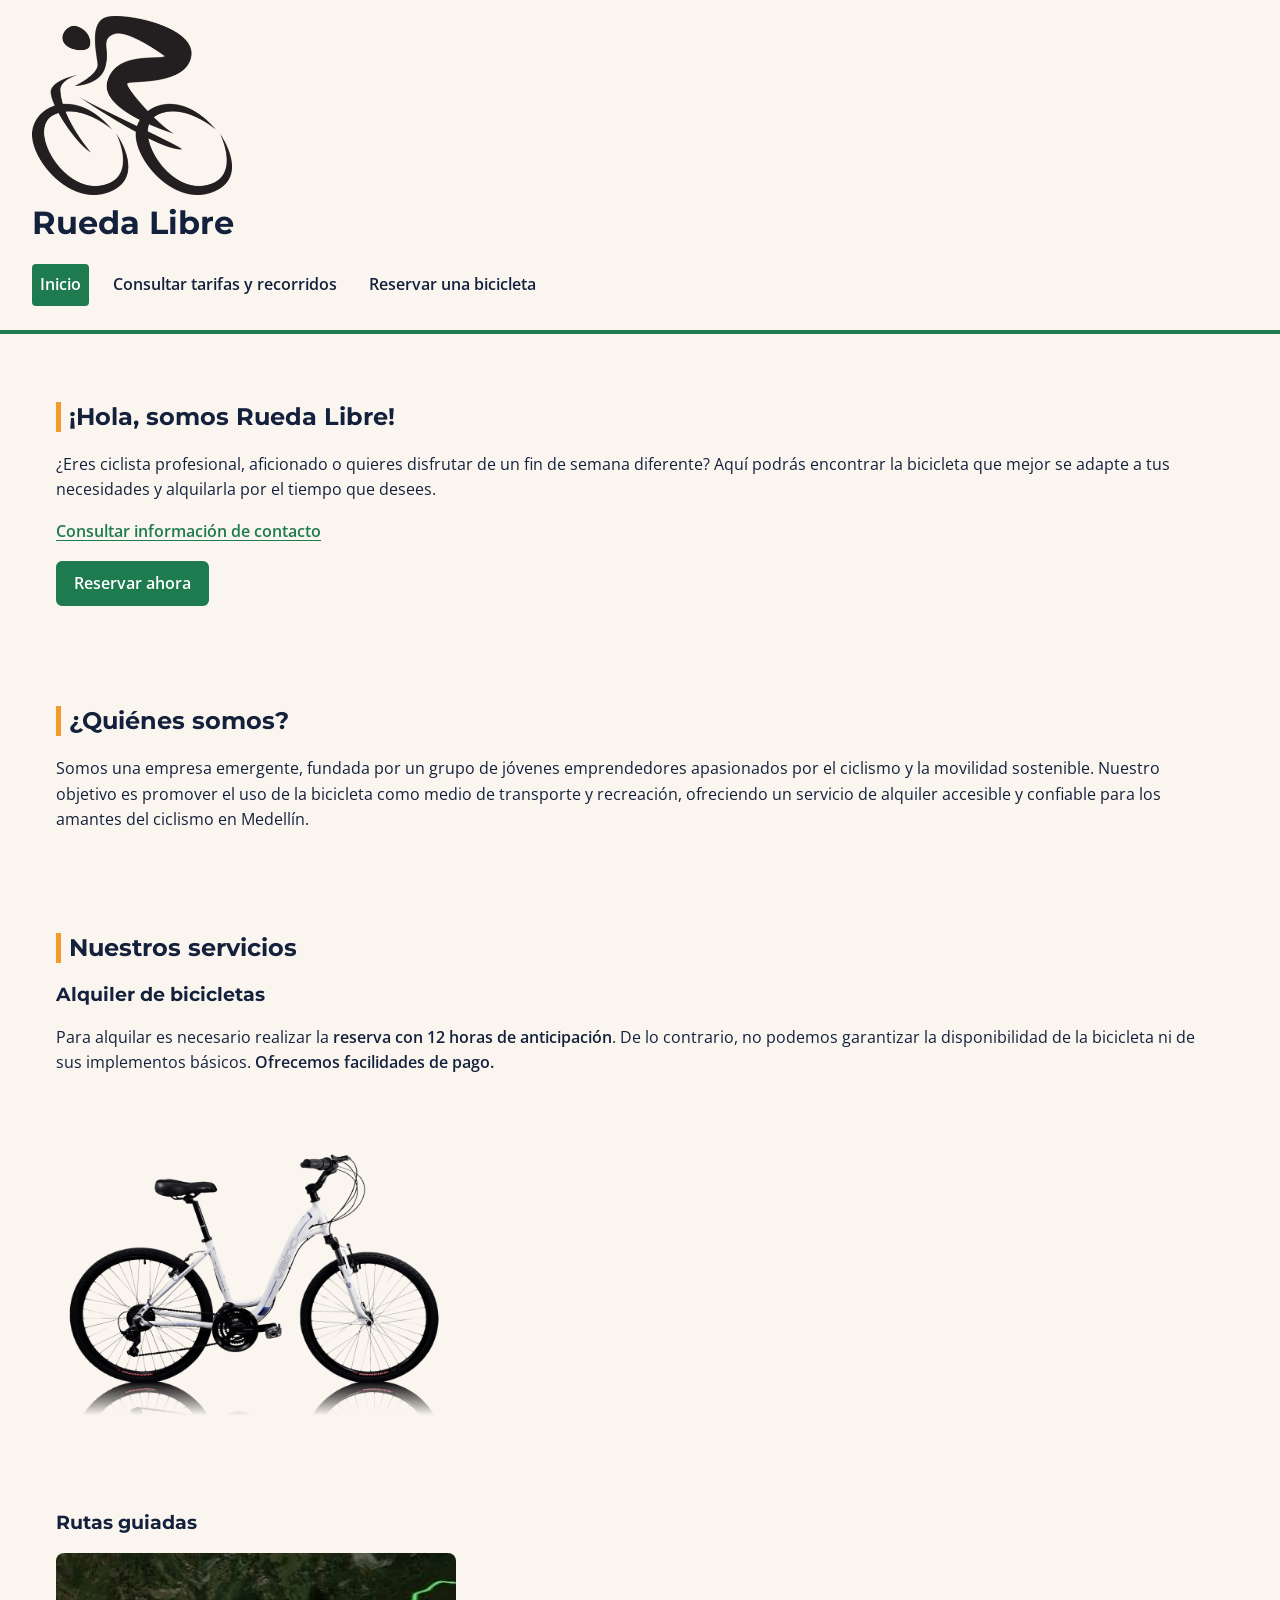
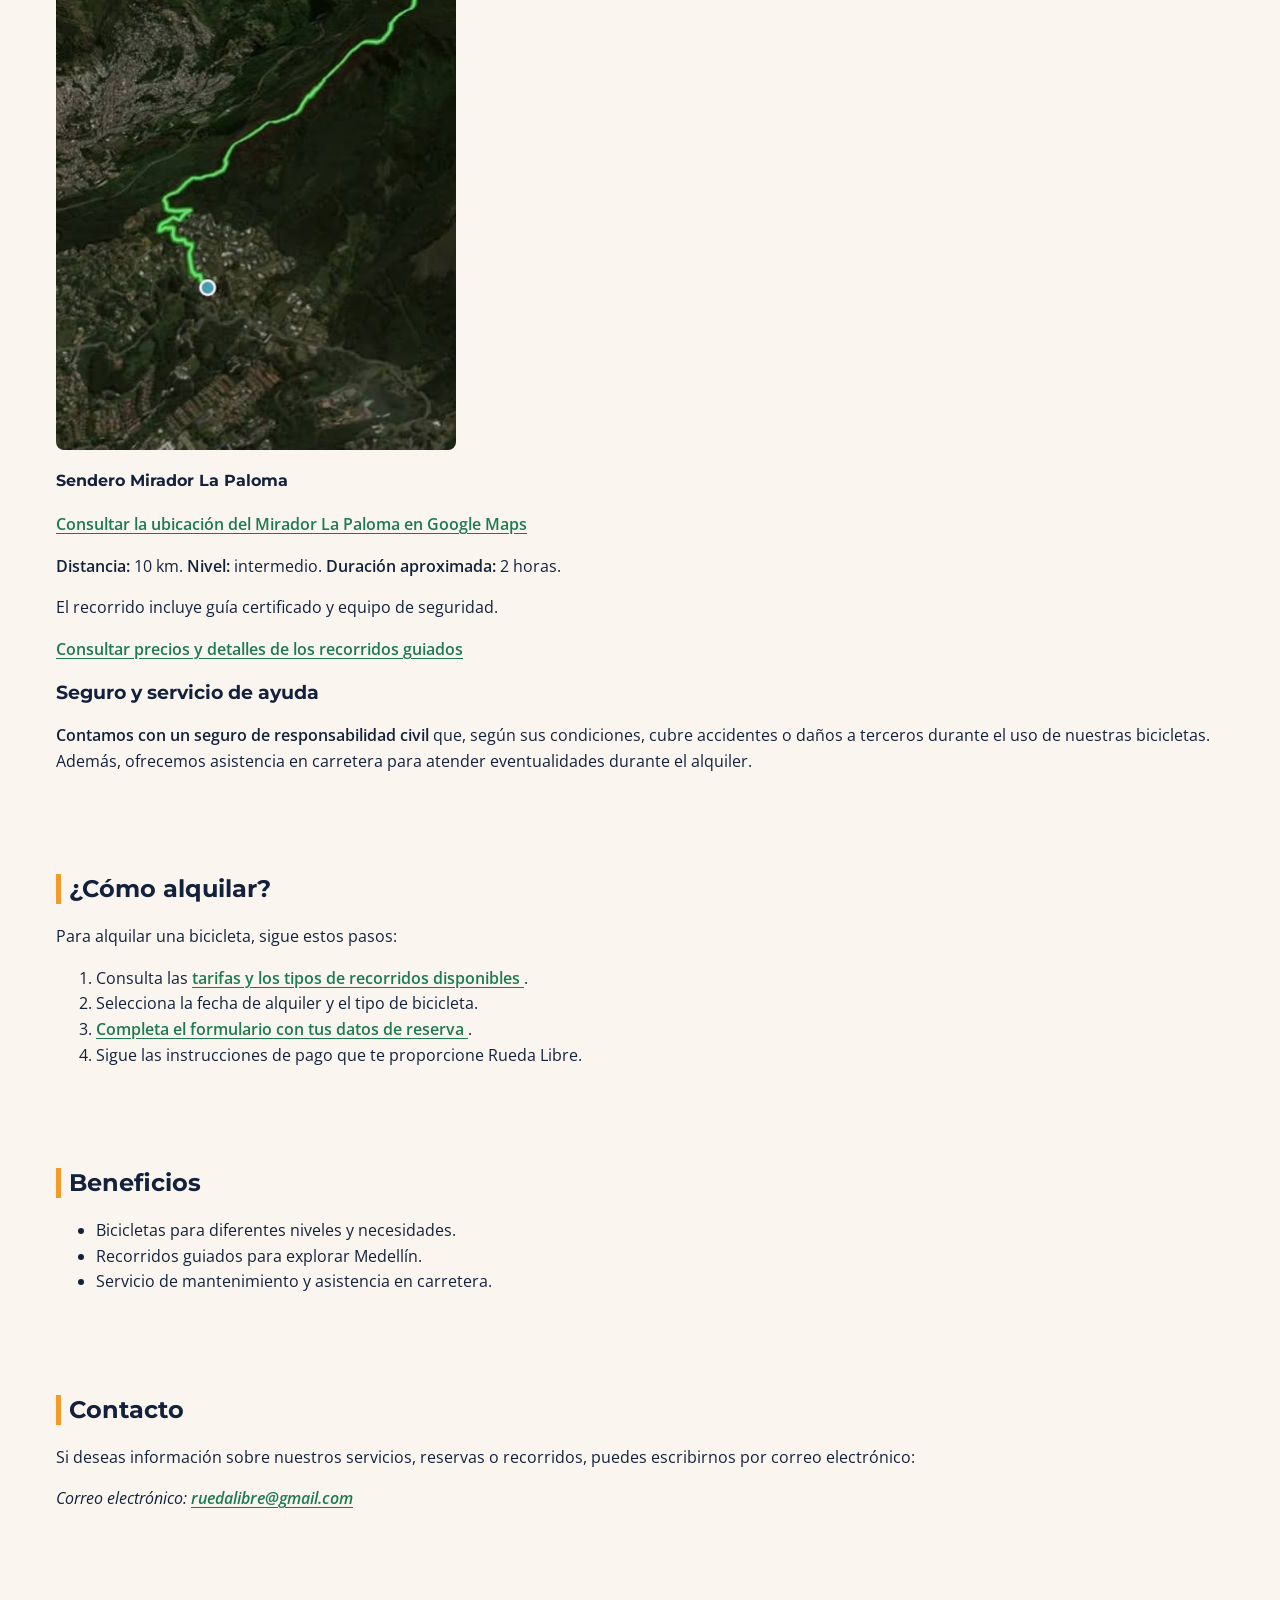
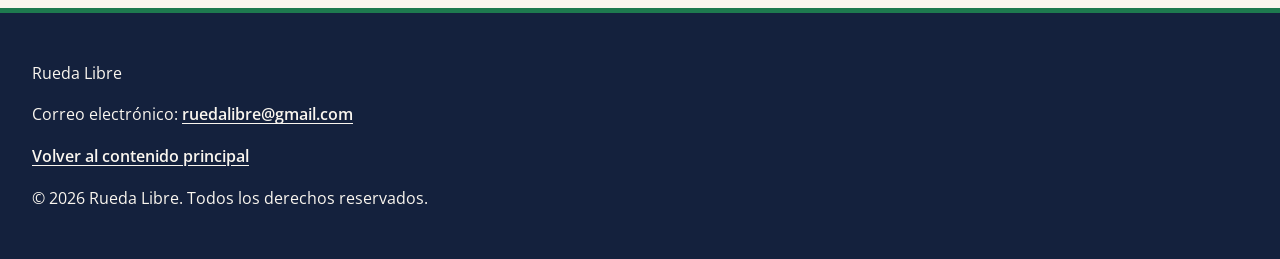
==== commit d3fe164b: "Mejora navegación y estados de interacción" ====
--- a/rueda-libre/index.html
+++ b/rueda-libre/index.html
@@ -28,8 +28,8 @@
         <h1>Rueda Libre</h1>
 
         <nav aria-label="Navegación principal">
-            <ul>
-                <li><a href="index.html" aria-current="page">Inicio</a></li>
+            <ul id="menu">
+                <li><a href="index.html" class="activo" aria-current="page">Inicio</a></li>
                 <li><a href="paginas/tarifas.html">Consultar tarifas y recorridos</a></li>
                 <li><a href="paginas/reservas.html">Reservar una bicicleta</a></li>
             </ul>
@@ -52,7 +52,7 @@
             </p>
 
             <p>
-                <a href="paginas/reservas.html">Ir al formulario de reserva</a>
+                <a href="paginas/reservas.html" class="enlace-boton">Reservar ahora</a>
             </p>
         </section>
 
@@ -100,7 +100,7 @@
                 <h4>Sendero Mirador La Paloma</h4>
 
                 <p>
-                    <a href="https://www.google.com/maps/dir/Mirador+La+Paloma,+Medell%C3%ADn,+Santa+Elena,+Medell%C3%ADn,+Antioquia/Medell%C3%ADn,+Antioquia/@6.200539,-75.5916835,12z/data=!3m1!4b1!4m13!4m12!1m5!1m1!1s0x8e4428069322b7ad:0x581e195430a4e0e2!2m2!1d-75.532123!2d6.213039!1m5!1m1!1s0x8e4428dfb80fad05:0x42137cfcc7b53b56!2m2!1d-75.5658153!2d6.2476376?entry=ttu&amp;g_ep=EgoyMDI2MTAyMC4wIKXMDSoASAFQAw%3D%3D"
+                    <a href="https://www.google.com/maps/dir/Mirador+La+Paloma,+Medell%C3%ADn,+Santa+Elena,+Medell%C3%ADn,+Antioquia/Medell%C3%ADn,+Antioquia/@6.200539,-75.5916835,12z/data=!3m1!4b1!4m13!1m5!1m1!1s0x8e4428069322b7ad:0x581e195430a4e0e2!2m2!1d-75.532123!2d6.213039!1m5!1m1!1s0x8e4428dfb80fad05:0x42137cfcc7b53b56!2m2!1d-75.5658153!2d6.2476376?entry=ttu&amp;g_ep=EgoyMDI2MTAyMC4wIKXMDSoASAFQAw%3D%3D"
                        target="_blank"
                        rel="noopener noreferrer">
                         Consultar la ubicación del Mirador La Paloma en Google Maps
--- a/rueda-libre/css/styles.css
+++ b/rueda-libre/css/styles.css
@@ -14,6 +14,8 @@
     --espacio-grande: 2rem;
 }
 
+/* Estilos generales */
+
 body {
     margin: 0;
     font-family: var(--texto);
@@ -34,6 +36,8 @@
     border-left: 5px solid var(--naranja);
     padding-left: var(--espacio-pequeno);
 }
+
+/* Encabezado y navegación */
 
 header {
     background-color: var(--crema);
@@ -57,7 +61,9 @@
     margin-bottom: var(--espacio-pequeno);
 }
 
-nav a {
+/* Selector descendiente para los enlaces del menú */
+
+#menu a {
     display: inline-block;
     color: var(--azul);
     font-weight: 600;
@@ -67,10 +73,27 @@
     transition: background-color 0.2s, color 0.2s;
 }
 
-nav a:hover {
+/* Enlace de la página actual: resuelve el conflicto de especificidad */
+
+#menu a.activo {
     color: var(--blanco);
     background-color: var(--verde);
-}
+    font-weight: 600;
+}
+
+/* Estados de interacción del menú */
+
+#menu a:hover {
+    color: var(--azul);
+    background-color: var(--naranja);
+}
+
+#menu a:focus {
+    outline: 3px solid var(--azul);
+    outline-offset: 3px;
+}
+
+/* Contenido principal */
 
 main {
     max-width: 1200px;
@@ -91,6 +114,8 @@
     font-weight: 600;
 }
 
+/* Enlaces generales */
+
 a {
     text-underline-offset: 0.2em;
 }
@@ -103,6 +128,46 @@
 main a:hover {
     color: var(--azul);
 }
+
+main a:focus {
+    outline: 3px solid var(--azul);
+    outline-offset: 3px;
+}
+
+/* Enlaces de llamada a la acción con apariencia de botón */
+
+.enlace-boton {
+    display: inline-block;
+    padding: var(--espacio-pequeno) var(--espacio-normal);
+    color: var(--blanco);
+    background-color: var(--verde);
+    border: 2px solid var(--verde);
+    border-radius: 6px;
+    font-weight: 600;
+    text-decoration: none;
+    transition: background-color 0.2s, color 0.2s;
+}
+
+main a.enlace-boton {
+    color: var(--blanco);
+}
+
+.enlace-boton:hover {
+    color: var(--azul);
+    background-color: var(--naranja);
+    border-color: var(--naranja);
+}
+
+main a.enlace-boton:hover {
+    color: var(--azul);
+}
+
+.enlace-boton:focus {
+    outline: 3px solid var(--azul);
+    outline-offset: 3px;
+}
+
+/* Imágenes */
 
 img {
     display: block;
@@ -110,6 +175,8 @@
     height: auto;
     border-radius: 8px;
 }
+
+/* Tablas */
 
 table {
     width: 100%;
@@ -142,6 +209,8 @@
     background-color: var(--crema);
 }
 
+/* Formularios */
+
 fieldset {
     border: 1px solid var(--gris);
     border-left: 4px solid var(--verde);
@@ -166,13 +235,22 @@
     margin-bottom: var(--espacio-pequeno);
 }
 
-input:focus, select:focus, textarea:focus {
-    border-color: var(--verde);
-}
-
-input[type="checkbox"], input[type="radio"] {
+/* Foco visible en los campos del formulario */
+
+input:focus,
+select:focus,
+textarea:focus {
+    border-color: var(--azul);
+    outline: 3px solid var(--azul);
+    outline-offset: 2px;
+}
+
+input[type="checkbox"],
+input[type="radio"] {
     accent-color: var(--verde);
 }
+
+/* Botones */
 
 button {
     font: inherit;
@@ -192,14 +270,23 @@
     border-color: var(--naranja);
 }
 
+button:focus {
+    outline: 3px solid var(--azul);
+    outline-offset: 3px;
+}
+
+/* Indicador de foco para otros elementos interactivos */
+
 a:focus-visible,
 button:focus-visible,
 input:focus-visible,
 select:focus-visible,
 textarea:focus-visible {
-    outline: 3px solid var(--naranja);
-    outline-offset: 3px;
-}
+    outline: 3px solid var(--azul);
+    outline-offset: 3px;
+}
+
+/* Pie de página */
 
 footer {
     background-color: var(--azul);
@@ -208,7 +295,8 @@
     border-top: 5px solid var(--verde);
 }
 
-footer h2, footer h3 {
+footer h2,
+footer h3 {
     color: var(--crema);
 }
 
@@ -220,6 +308,13 @@
 footer a:hover {
     color: var(--naranja);
 }
+
+footer a:focus {
+    outline: 3px solid var(--crema);
+    outline-offset: 3px;
+}
+
+/* Diseño adaptable a pantallas pequeñas */
 
 @media (max-width: 600px) {
     header {
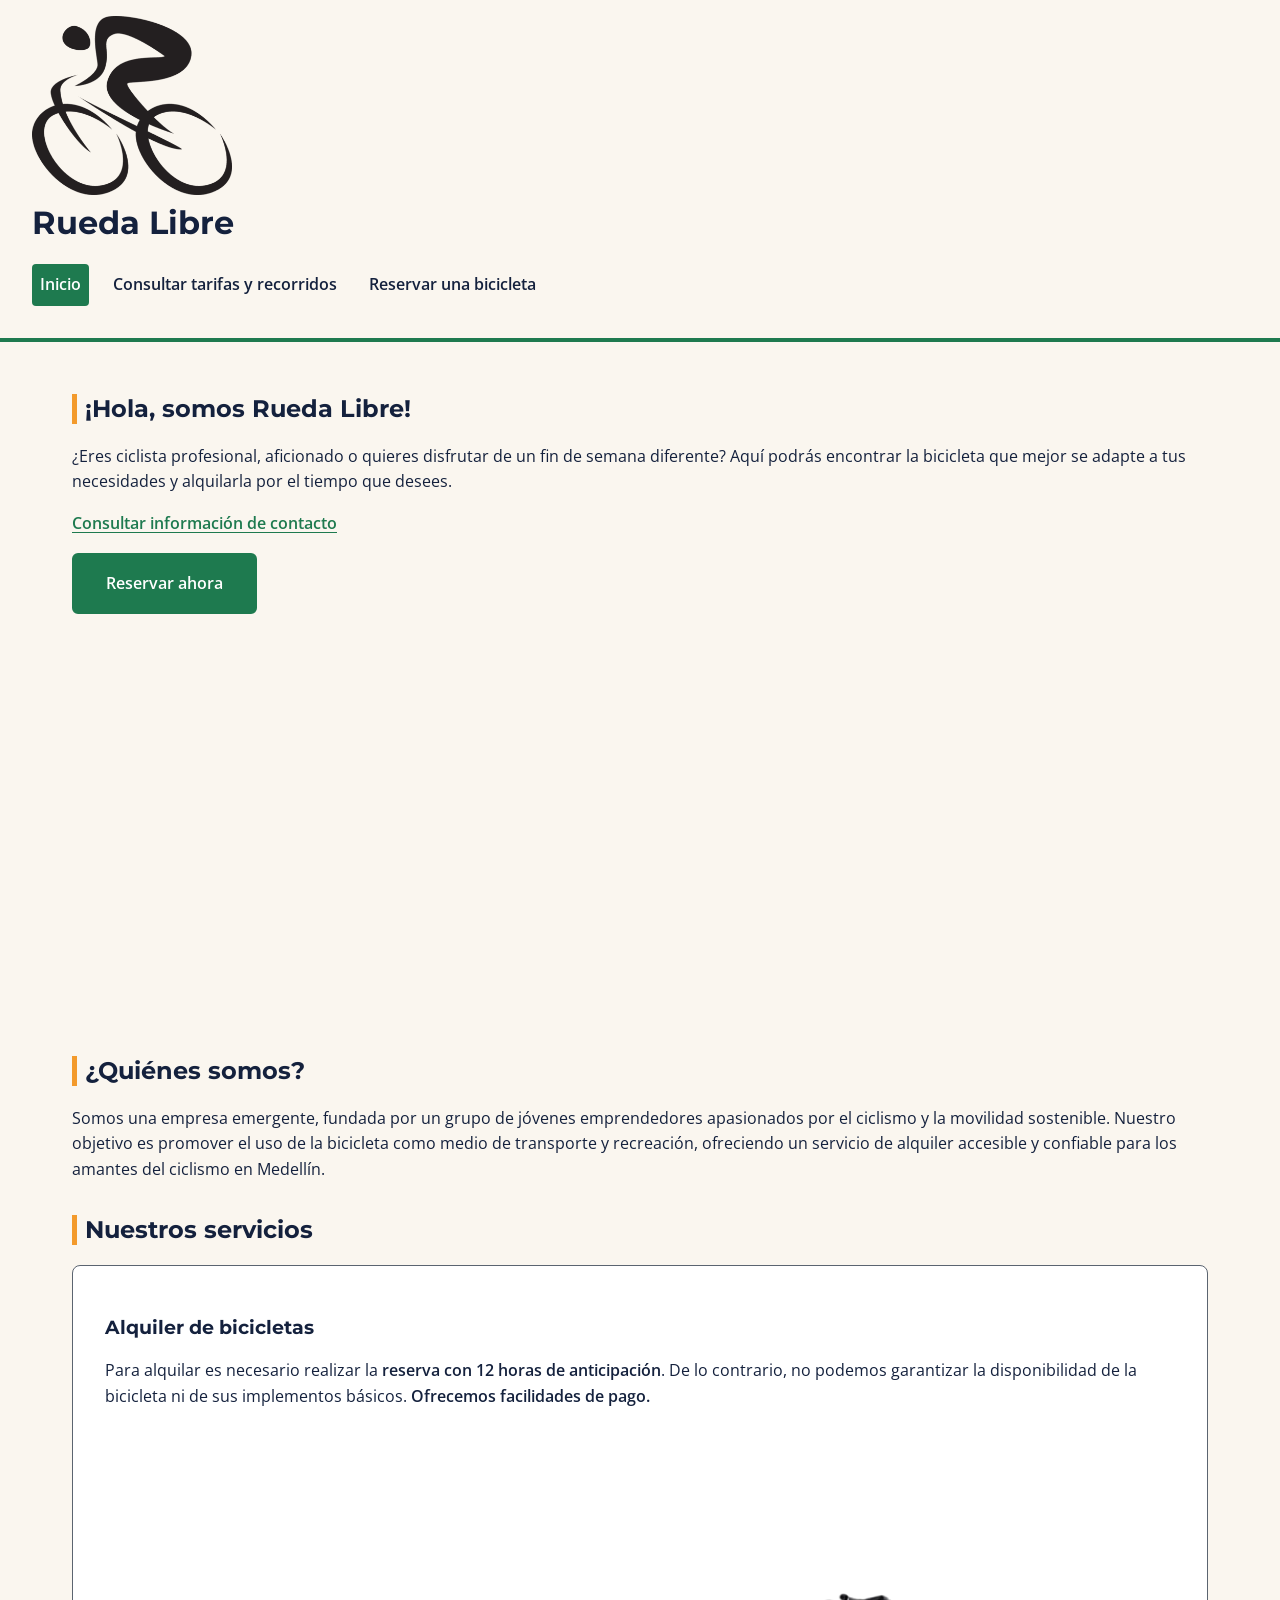
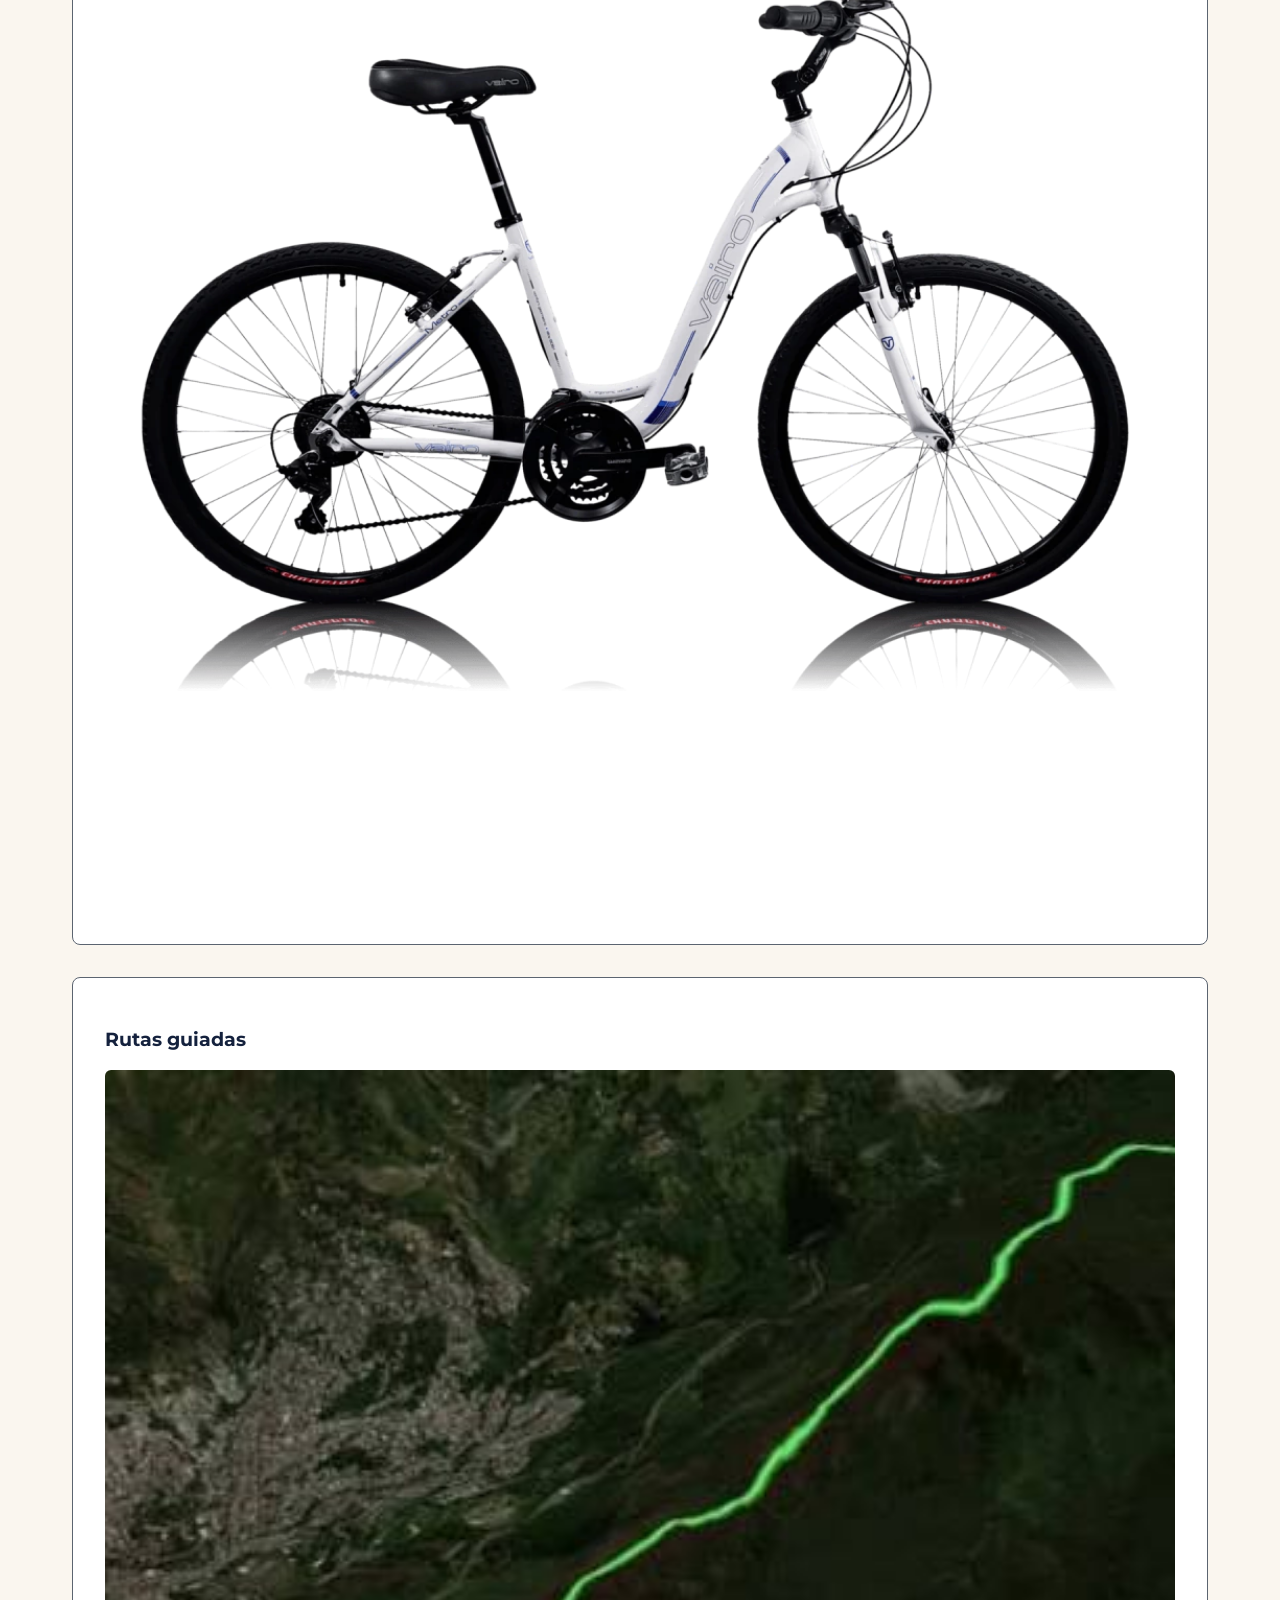
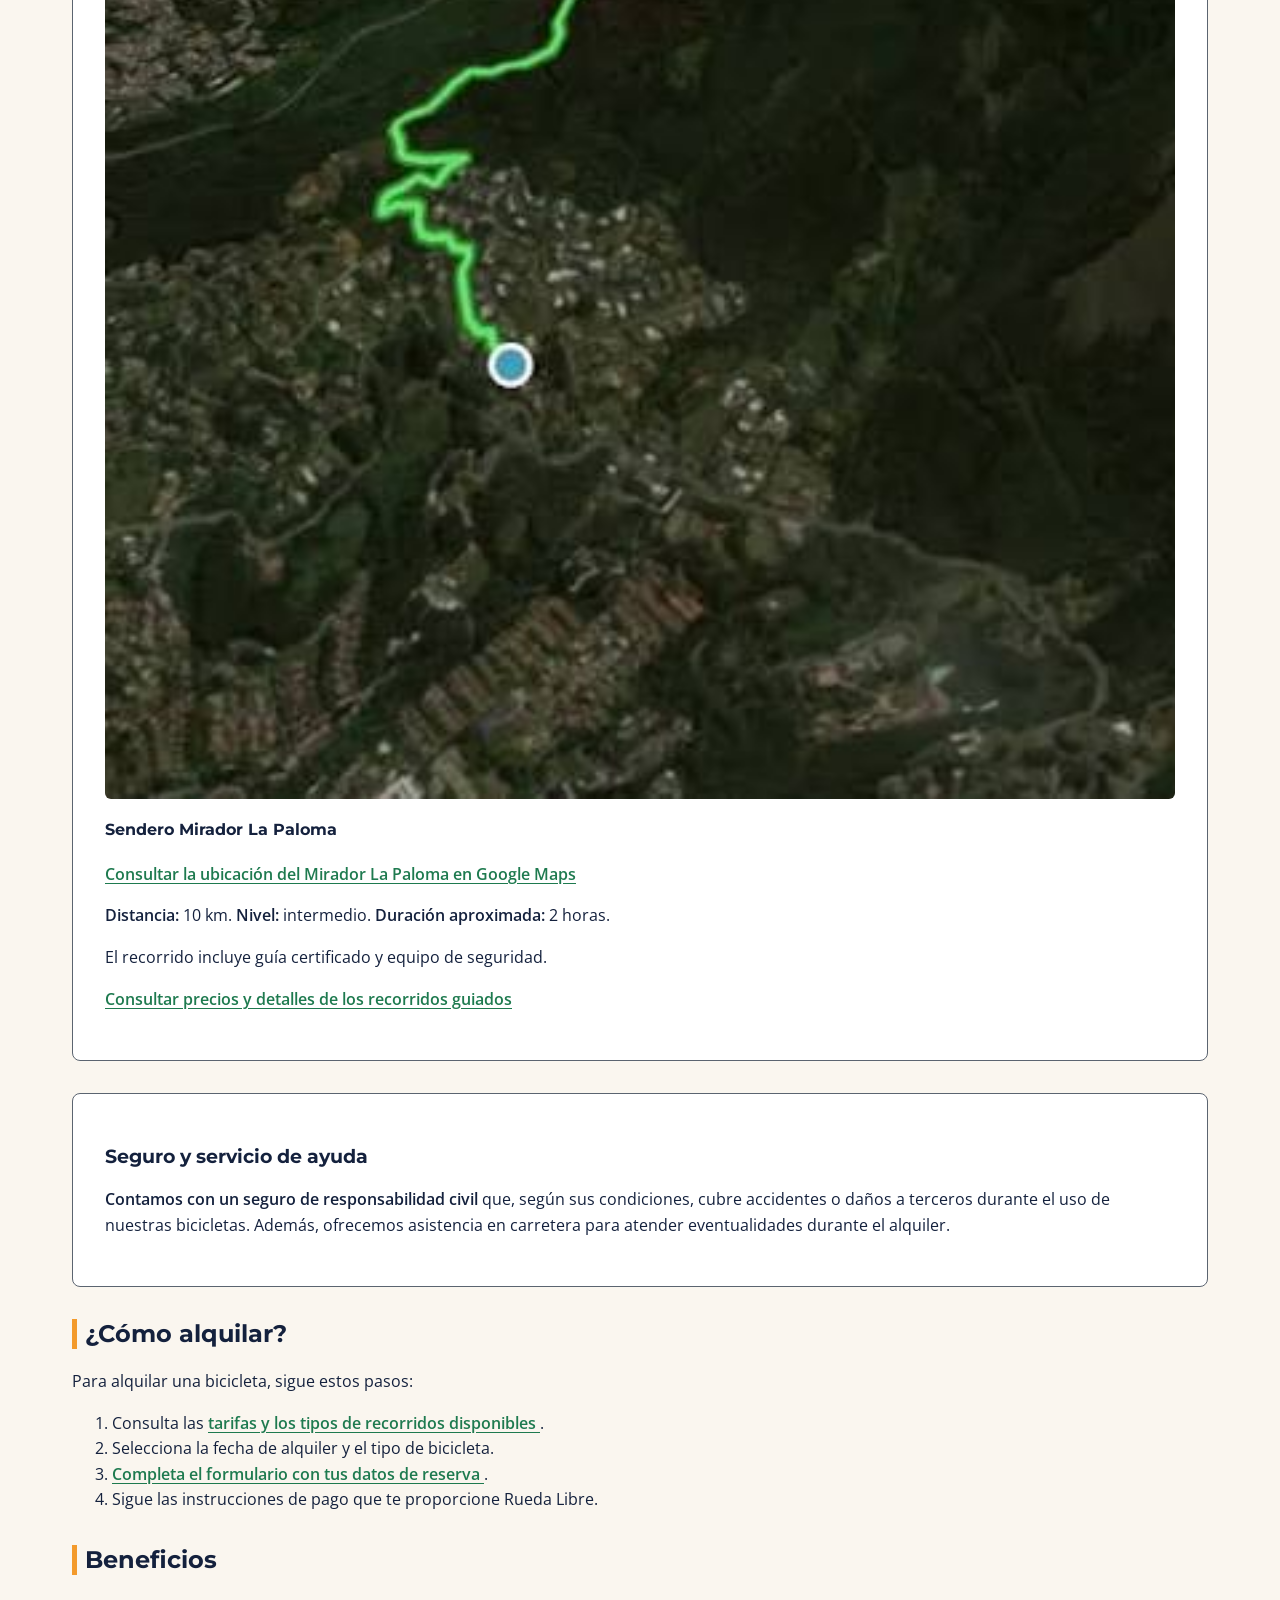
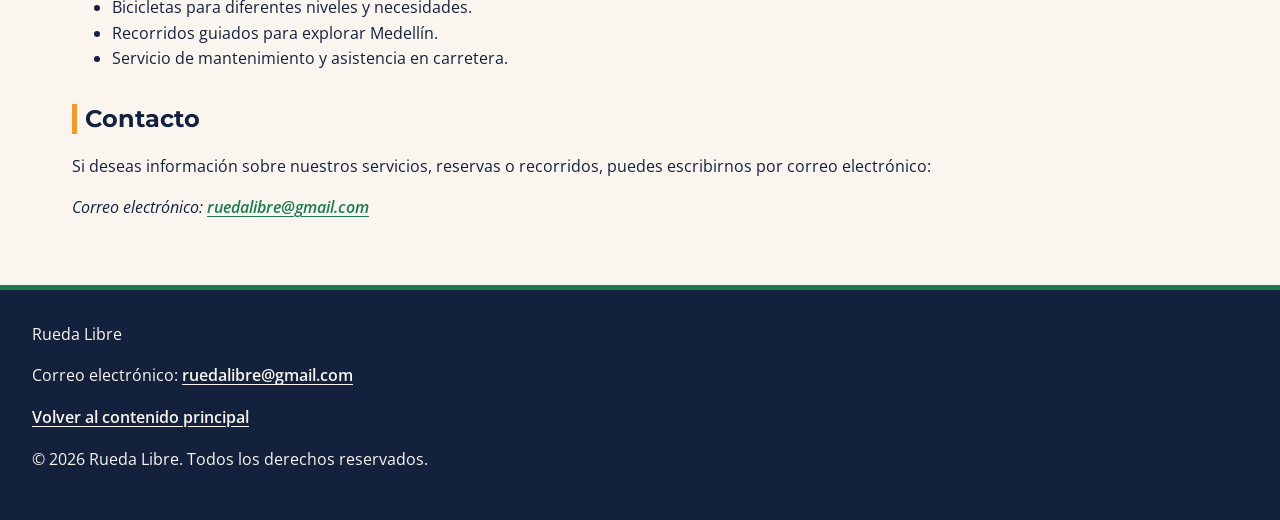
==== commit 00806810: "Actualiza estilos y estructura de Rueda Libre" ====
--- a/rueda-libre/index.html
+++ b/rueda-libre/index.html
@@ -3,6 +3,7 @@
 <head>
     <meta charset="UTF-8">
     <meta name="viewport" content="width=device-width, initial-scale=1.0">
+
     <meta name="author" content="Andrea Arias">
     <meta name="description" content="Rueda Libre ofrece alquiler de bicicletas, recorridos guiados y asistencia para ciclistas en Medellín.">
     <meta name="keywords" content="bicicletas, alquiler, Medellín, rutas guiadas, mantenimiento">
@@ -19,25 +20,43 @@
 <body>
     <header>
         <a href="index.html" aria-label="Rueda Libre, ir al inicio">
-            <img src="img/bicycle.png"
-                 alt="Logotipo de Rueda Libre"
-                 width="200"
-                 height="200">
+            <img
+                src="img/bicycle.png"
+                alt="Logotipo de Rueda Libre"
+                width="200"
+                height="200"
+            >
         </a>
 
         <h1>Rueda Libre</h1>
 
         <nav aria-label="Navegación principal">
             <ul id="menu">
-                <li><a href="index.html" class="activo" aria-current="page">Inicio</a></li>
-                <li><a href="paginas/tarifas.html">Consultar tarifas y recorridos</a></li>
-                <li><a href="paginas/reservas.html">Reservar una bicicleta</a></li>
+                <li>
+                    <a href="index.html" class="activo" aria-current="page">
+                        Inicio
+                    </a>
+                </li>
+                <li>
+                    <a href="paginas/tarifas.html">
+                        Consultar tarifas y recorridos
+                    </a>
+                </li>
+                <li>
+                    <a href="paginas/reservas.html">
+                        Reservar una bicicleta
+                    </a>
+                </li>
             </ul>
         </nav>
     </header>
 
     <main id="contenido-principal">
-        <section id="inicio" aria-labelledby="titulo-inicio">
+        <section
+            id="inicio"
+            class="seccion"
+            aria-labelledby="titulo-inicio"
+        >
             <h2 id="titulo-inicio">¡Hola, somos Rueda Libre!</h2>
 
             <p>
@@ -48,15 +67,23 @@
             </p>
 
             <p>
-                <a href="#contacto">Consultar información de contacto</a>
-            </p>
-
-            <p>
-                <a href="paginas/reservas.html" class="enlace-boton">Reservar ahora</a>
-            </p>
-        </section>
-
-        <section id="presentacion" aria-labelledby="titulo-presentacion">
+                <a href="#contacto">
+                    Consultar información de contacto
+                </a>
+            </p>
+
+            <p>
+                <a href="paginas/reservas.html" class="enlace-boton">
+                    Reservar ahora
+                </a>
+            </p>
+        </section>
+
+        <section
+            id="presentacion"
+            class="seccion"
+            aria-labelledby="titulo-presentacion"
+        >
             <h2 id="titulo-presentacion">¿Quiénes somos?</h2>
 
             <p>
@@ -69,10 +96,14 @@
             </p>
         </section>
 
-        <section id="servicios" aria-labelledby="titulo-servicios">
+        <section
+            id="servicios"
+            class="seccion"
+            aria-labelledby="titulo-servicios"
+        >
             <h2 id="titulo-servicios">Nuestros servicios</h2>
 
-            <article id="alquiler-bicicletas">
+            <article id="alquiler-bicicletas" class="tarjeta-servicio">
                 <h3>Alquiler de bicicletas</h3>
 
                 <p>
@@ -83,26 +114,34 @@
                     <strong>Ofrecemos facilidades de pago.</strong>
                 </p>
 
-                <img src="img/byke.png"
-                     alt="Bicicleta que se ofrece para alquiler"
-                     width="400"
-                     height="400">
+                <img
+                    src="img/byke.png"
+                    alt="Bicicleta que se ofrece para alquiler"
+                    width="400"
+                    height="400"
+                    loading="lazy"
+                >
             </article>
 
-            <article id="rutas-guiadas">
+            <article id="rutas-guiadas" class="tarjeta-servicio">
                 <h3>Rutas guiadas</h3>
 
-                <img src="img/sendero.png"
-                     alt="Sendero natural rodeado de vegetación para recorrer en bicicleta"
-                     width="400"
-                     height="200">
+                <img
+                    src="img/sendero.png"
+                    alt="Sendero natural rodeado de vegetación para recorrer en bicicleta"
+                    width="400"
+                    height="200"
+                    loading="lazy"
+                >
 
                 <h4>Sendero Mirador La Paloma</h4>
 
                 <p>
-                    <a href="https://www.google.com/maps/dir/Mirador+La+Paloma,+Medell%C3%ADn,+Santa+Elena,+Medell%C3%ADn,+Antioquia/Medell%C3%ADn,+Antioquia/@6.200539,-75.5916835,12z/data=!3m1!4b1!4m13!1m5!1m1!1s0x8e4428069322b7ad:0x581e195430a4e0e2!2m2!1d-75.532123!2d6.213039!1m5!1m1!1s0x8e4428dfb80fad05:0x42137cfcc7b53b56!2m2!1d-75.5658153!2d6.2476376?entry=ttu&amp;g_ep=EgoyMDI2MTAyMC4wIKXMDSoASAFQAw%3D%3D"
-                       target="_blank"
-                       rel="noopener noreferrer">
+                    <a
+                        href="https://www.google.com/maps/dir/Mirador+La+Paloma,+Medell%C3%ADn,+Santa+Elena,+Medell%C3%ADn,+Antioquia/Medell%C3%ADn,+Antioquia/@6.200539,-75.5916835,12z/data=!3m1!4b1!4m13!1m5!1m1!1s0x8e4428069322b7ad:0x581e195430a4e0e2!2m2!1d-75.532123!2d6.213039!1m5!1m1!1s0x8e4428dfb80fad05:0x42137cfcc7b53b56!2m2!1d-75.5658153!2d6.2476376?entry=ttu&amp;g_ep=EgoyMDI2MTAyMC4wIKXMDSoASAFQAw%3D%3D"
+                        target="_blank"
+                        rel="noopener noreferrer"
+                    >
                         Consultar la ubicación del Mirador La Paloma en Google Maps
                     </a>
                 </p>
@@ -124,7 +163,7 @@
                 </p>
             </article>
 
-            <article id="seguro-asistencia">
+            <article id="seguro-asistencia" class="tarjeta-servicio">
                 <h3>Seguro y servicio de ayuda</h3>
 
                 <p>
@@ -137,7 +176,11 @@
             </article>
         </section>
 
-        <section id="como-alquilar" aria-labelledby="titulo-como-alquilar">
+        <section
+            id="como-alquilar"
+            class="seccion"
+            aria-labelledby="titulo-como-alquilar"
+        >
             <h2 id="titulo-como-alquilar">¿Cómo alquilar?</h2>
 
             <p>Para alquilar una bicicleta, sigue estos pasos:</p>
@@ -149,7 +192,9 @@
                         tarifas y los tipos de recorridos disponibles
                     </a>.
                 </li>
-                <li>Selecciona la fecha de alquiler y el tipo de bicicleta.</li>
+                <li>
+                    Selecciona la fecha de alquiler y el tipo de bicicleta.
+                </li>
                 <li>
                     <a href="paginas/reservas.html">
                         Completa el formulario con tus datos de reserva
@@ -162,7 +207,11 @@
             </ol>
         </section>
 
-        <section id="beneficios" aria-labelledby="titulo-beneficios">
+        <section
+            id="beneficios"
+            class="seccion"
+            aria-labelledby="titulo-beneficios"
+        >
             <h2 id="titulo-beneficios">Beneficios</h2>
 
             <ul>
@@ -172,7 +221,11 @@
             </ul>
         </section>
 
-        <section id="contacto" aria-labelledby="titulo-contacto">
+        <section
+            id="contacto"
+            class="seccion"
+            aria-labelledby="titulo-contacto"
+        >
             <h2 id="titulo-contacto">Contacto</h2>
 
             <p>
@@ -202,7 +255,9 @@
         </p>
 
         <p>
-            <a href="#contenido-principal">Volver al contenido principal</a>
+            <a href="#contenido-principal">
+                Volver al contenido principal
+            </a>
         </p>
 
         <p>&copy; 2026 Rueda Libre. Todos los derechos reservados.</p>
--- a/rueda-libre/css/styles.css
+++ b/rueda-libre/css/styles.css
@@ -12,9 +12,23 @@
     --espacio-pequeno: 0.5rem;
     --espacio-normal: 1rem;
     --espacio-grande: 2rem;
+
+    --ancho-contenido: 75rem;
+}
+
+/* Modelo de caja: el ancho incluye contenido, padding y borde */
+
+*,
+*::before,
+*::after {
+    box-sizing: border-box;
 }
 
 /* Estilos generales */
+
+html {
+    scroll-behavior: smooth;
+}
 
 body {
     margin: 0;
@@ -25,93 +39,113 @@
     line-height: 1.6;
 }
 
-h1, h2, h3, h4, h5, h6 {
+h1,
+h2,
+h3,
+h4,
+h5,
+h6 {
     font-family: var(--titulos);
     font-weight: 700;
     color: var(--azul);
     line-height: 1.25;
 }
 
+h1 {
+    overflow-wrap: anywhere;
+}
+
 h2 {
+    padding-left: var(--espacio-pequeno);
     border-left: 5px solid var(--naranja);
-    padding-left: var(--espacio-pequeno);
+}
+
+p {
+    margin-top: 0;
+    margin-bottom: var(--espacio-normal);
+}
+
+strong,
+label,
+th,
+legend {
+    font-weight: 600;
 }
 
 /* Encabezado y navegación */
 
 header {
+    padding: var(--espacio-normal) var(--espacio-grande);
+    color: var(--azul);
     background-color: var(--crema);
-    color: var(--azul);
-    padding: var(--espacio-normal) var(--espacio-grande);
     border-bottom: 4px solid var(--verde);
 }
 
+header > a img {
+    width: 12.5rem;
+    max-width: 100%;
+    height: auto;
+}
+
 header h1 {
-    color: var(--azul);
     margin-top: var(--espacio-pequeno);
 }
 
-nav ul {
+nav ul,
+#menu {
     display: flex;
+    flex-direction: row;
     flex-wrap: wrap;
     align-items: center;
     gap: var(--espacio-normal);
+    padding: 0;
+    margin: var(--espacio-normal) 0;
     list-style: none;
-    padding: 0;
-    margin-bottom: var(--espacio-pequeno);
-}
-
-/* Selector descendiente para los enlaces del menú */
+}
 
 #menu a {
     display: inline-block;
+    padding: var(--espacio-pequeno);
     color: var(--azul);
     font-weight: 600;
     text-decoration: none;
-    padding: var(--espacio-pequeno);
     border-radius: 4px;
     transition: background-color 0.2s, color 0.2s;
 }
-
-/* Enlace de la página actual: resuelve el conflicto de especificidad */
 
 #menu a.activo {
     color: var(--blanco);
     background-color: var(--verde);
-    font-weight: 600;
-}
-
-/* Estados de interacción del menú */
+}
 
 #menu a:hover {
     color: var(--azul);
     background-color: var(--naranja);
 }
 
-#menu a:focus {
-    outline: 3px solid var(--azul);
-    outline-offset: 3px;
-}
-
 /* Contenido principal */
 
 main {
-    max-width: 1200px;
-    margin: 0 auto;
+    width: 100%;
+    max-width: var(--ancho-contenido);
+    margin-right: auto;
+    margin-left: auto;
     padding: var(--espacio-grande);
 }
 
-section, aside {
+/* Separación consistente de secciones y bloques laterales */
+
+section,
+aside {
     margin-bottom: var(--espacio-grande);
 }
 
-section {
-    padding: var(--espacio-normal);
-    border-radius: 8px;
-}
-
-strong, label, th, legend {
-    font-weight: 600;
+.seccion {
+    margin-bottom: var(--espacio-grande);
+}
+
+#inicio {
+    min-height: 70vh;
 }
 
 /* Enlaces generales */
@@ -129,16 +163,11 @@
     color: var(--azul);
 }
 
-main a:focus {
-    outline: 3px solid var(--azul);
-    outline-offset: 3px;
-}
-
-/* Enlaces de llamada a la acción con apariencia de botón */
+/* Enlaces de llamada a la acción */
 
 .enlace-boton {
     display: inline-block;
-    padding: var(--espacio-pequeno) var(--espacio-normal);
+    padding: var(--espacio-normal) var(--espacio-grande);
     color: var(--blanco);
     background-color: var(--verde);
     border: 2px solid var(--verde);
@@ -152,57 +181,73 @@
     color: var(--blanco);
 }
 
-.enlace-boton:hover {
+.enlace-boton:hover,
+main a.enlace-boton:hover {
     color: var(--azul);
     background-color: var(--naranja);
     border-color: var(--naranja);
 }
 
-main a.enlace-boton:hover {
-    color: var(--azul);
-}
-
-.enlace-boton:focus {
-    outline: 3px solid var(--azul);
-    outline-offset: 3px;
-}
-
 /* Imágenes */
 
 img {
     display: block;
+    width: auto;
     max-width: 100%;
     height: auto;
     border-radius: 8px;
 }
 
-/* Tablas */
+/* Tarjetas de servicios en la página de inicio */
+
+.tarjeta-servicio,
+#servicios article {
+    width: 100%;
+    padding: var(--espacio-grande);
+    margin-bottom: var(--espacio-grande);
+    border: 1px solid var(--gris);
+    border-radius: 8px;
+    background-color: var(--blanco);
+}
+
+.tarjeta-servicio img,
+#servicios article img {
+    display: block;
+    width: 100%;
+    max-width: 100%;
+    height: auto;
+    margin-top: var(--espacio-normal);
+    margin-bottom: var(--espacio-normal);
+    border-radius: 6px;
+}
+
+/* Tablas de tarifas y recorridos */
 
 table {
     width: 100%;
+    margin: var(--espacio-grande) 0;
     border-collapse: collapse;
     background-color: var(--blanco);
-    margin: var(--espacio-normal) 0;
-    border-radius: 6px;
-    overflow: hidden;
 }
 
 caption {
+    padding: var(--espacio-normal);
+    color: var(--azul);
+    font-weight: 600;
     text-align: left;
-    font-weight: 600;
-    margin-bottom: var(--espacio-pequeno);
-    color: var(--azul);
-}
-
-th, td {
+}
+
+th,
+td {
+    padding: var(--espacio-normal);
     border: 1px solid var(--gris);
-    padding: var(--espacio-pequeno);
     text-align: left;
+    vertical-align: top;
 }
 
 thead th {
+    color: var(--blanco);
     background-color: var(--verde);
-    color: var(--blanco);
 }
 
 tbody tr:nth-child(even) {
@@ -211,55 +256,98 @@
 
 /* Formularios */
 
+form {
+    width: 100%;
+}
+
 fieldset {
+    min-width: 0;
+    padding: var(--espacio-grande);
+    margin: 0 0 var(--espacio-grande);
     border: 1px solid var(--gris);
     border-left: 4px solid var(--verde);
     border-radius: 6px;
+}
+
+legend {
+    padding: 0 var(--espacio-pequeno);
+    color: var(--azul);
+}
+
+form p {
+    margin-bottom: var(--espacio-grande);
+}
+
+form label {
+    display: block;
+    margin-bottom: var(--espacio-pequeno);
+}
+
+input:not([type="checkbox"]):not([type="radio"]),
+select,
+textarea {
+    display: block;
+    width: 100%;
+    max-width: 100%;
     padding: var(--espacio-normal);
-    margin-bottom: var(--espacio-grande);
-}
-
-legend {
-    color: var(--azul);
-    padding: 0 var(--espacio-pequeno);
-}
-
-input, select, textarea {
+    margin-bottom: var(--espacio-pequeno);
     font: inherit;
     color: var(--azul);
     background-color: var(--blanco);
     border: 1px solid var(--gris);
     border-radius: 4px;
-    padding: var(--espacio-pequeno);
-    max-width: 100%;
-    margin-bottom: var(--espacio-pequeno);
-}
-
-/* Foco visible en los campos del formulario */
-
-input:focus,
-select:focus,
-textarea:focus {
-    border-color: var(--azul);
-    outline: 3px solid var(--azul);
-    outline-offset: 2px;
+}
+
+textarea {
+    min-height: 8rem;
+    resize: vertical;
 }
 
 input[type="checkbox"],
 input[type="radio"] {
+    width: auto;
+    margin-right: var(--espacio-pequeno);
     accent-color: var(--verde);
 }
 
-/* Botones */
+/* Los controles de selección y sus etiquetas permanecen alineados */
+
+form fieldset fieldset p {
+    display: flex;
+    align-items: center;
+    gap: var(--espacio-pequeno);
+    margin-bottom: var(--espacio-pequeno);
+}
+
+form fieldset fieldset input[type="radio"],
+form fieldset fieldset input[type="checkbox"] {
+    flex-shrink: 0;
+}
+
+form fieldset fieldset label {
+    display: inline;
+    margin-bottom: 0;
+}
+
+small {
+    display: block;
+    margin-bottom: var(--espacio-normal);
+    color: var(--gris);
+    font-size: 0.875rem;
+}
+
+/* Botones del formulario */
 
 button {
+    display: inline-block;
+    max-width: 100%;
+    padding: var(--espacio-normal) var(--espacio-grande);
     font: inherit;
     font-weight: 600;
     color: var(--blanco);
     background-color: var(--verde);
     border: 2px solid var(--verde);
     border-radius: 6px;
-    padding: var(--espacio-pequeno) var(--espacio-normal);
     cursor: pointer;
     transition: background-color 0.2s, color 0.2s;
 }
@@ -270,12 +358,7 @@
     border-color: var(--naranja);
 }
 
-button:focus {
-    outline: 3px solid var(--azul);
-    outline-offset: 3px;
-}
-
-/* Indicador de foco para otros elementos interactivos */
+/* Foco visible y accesibilidad */
 
 a:focus-visible,
 button:focus-visible,
@@ -286,12 +369,29 @@
     outline-offset: 3px;
 }
 
+input:focus,
+select:focus,
+textarea:focus {
+    border-color: var(--azul);
+}
+
+/* Información adicional y horarios */
+
+dt {
+    margin-top: var(--espacio-normal);
+    font-weight: 600;
+}
+
+dd {
+    margin-left: var(--espacio-normal);
+}
+
 /* Pie de página */
 
 footer {
+    padding: var(--espacio-grande);
+    color: var(--crema);
     background-color: var(--azul);
-    color: var(--crema);
-    padding: var(--espacio-grande);
     border-top: 5px solid var(--verde);
 }
 
@@ -309,12 +409,11 @@
     color: var(--naranja);
 }
 
-footer a:focus {
+footer a:focus-visible {
     outline: 3px solid var(--crema);
     outline-offset: 3px;
 }
 
-/* Diseño adaptable a pantallas pequeñas */
 
 @media (max-width: 600px) {
     header {
@@ -325,26 +424,61 @@
         padding: var(--espacio-normal);
     }
 
-    nav ul {
-        flex-direction: column;
-        align-items: flex-start;
+    nav ul,
+    #menu {
+        flex-direction: row;
+        flex-wrap: wrap;
         gap: var(--espacio-pequeno);
     }
 
-    section {
+    #menu a {
+        overflow-wrap: anywhere;
+    }
+
+    #inicio {
+        min-height: 70vh;
+    }
+
+    .tarjeta-servicio,
+    #servicios article {
+        padding: var(--espacio-normal);
+    }
+
+    table {
+        display: block;
+        width: 100%;
+        overflow-x: auto;
+        font-size: 0.875rem;
+    }
+
+    caption {
+        white-space: normal;
+    }
+
+    th,
+    td {
         padding: var(--espacio-pequeno);
     }
 
-    table {
-        font-size: 0.875rem;
-    }
-
-    th, td {
-        padding: 0.35rem;
-    }
-
-    input, select, textarea {
-        box-sizing: border-box;
-        width: 100%;
+    fieldset {
+        padding: var(--espacio-normal);
+    }
+
+    button {
+        max-width: 100%;
+        white-space: normal;
+    }
+}
+
+
+@media (prefers-reduced-motion: reduce) {
+    html {
+        scroll-behavior: auto;
+    }
+
+    *,
+    *::before,
+    *::after {
+        transition: none !important;
     }
 }
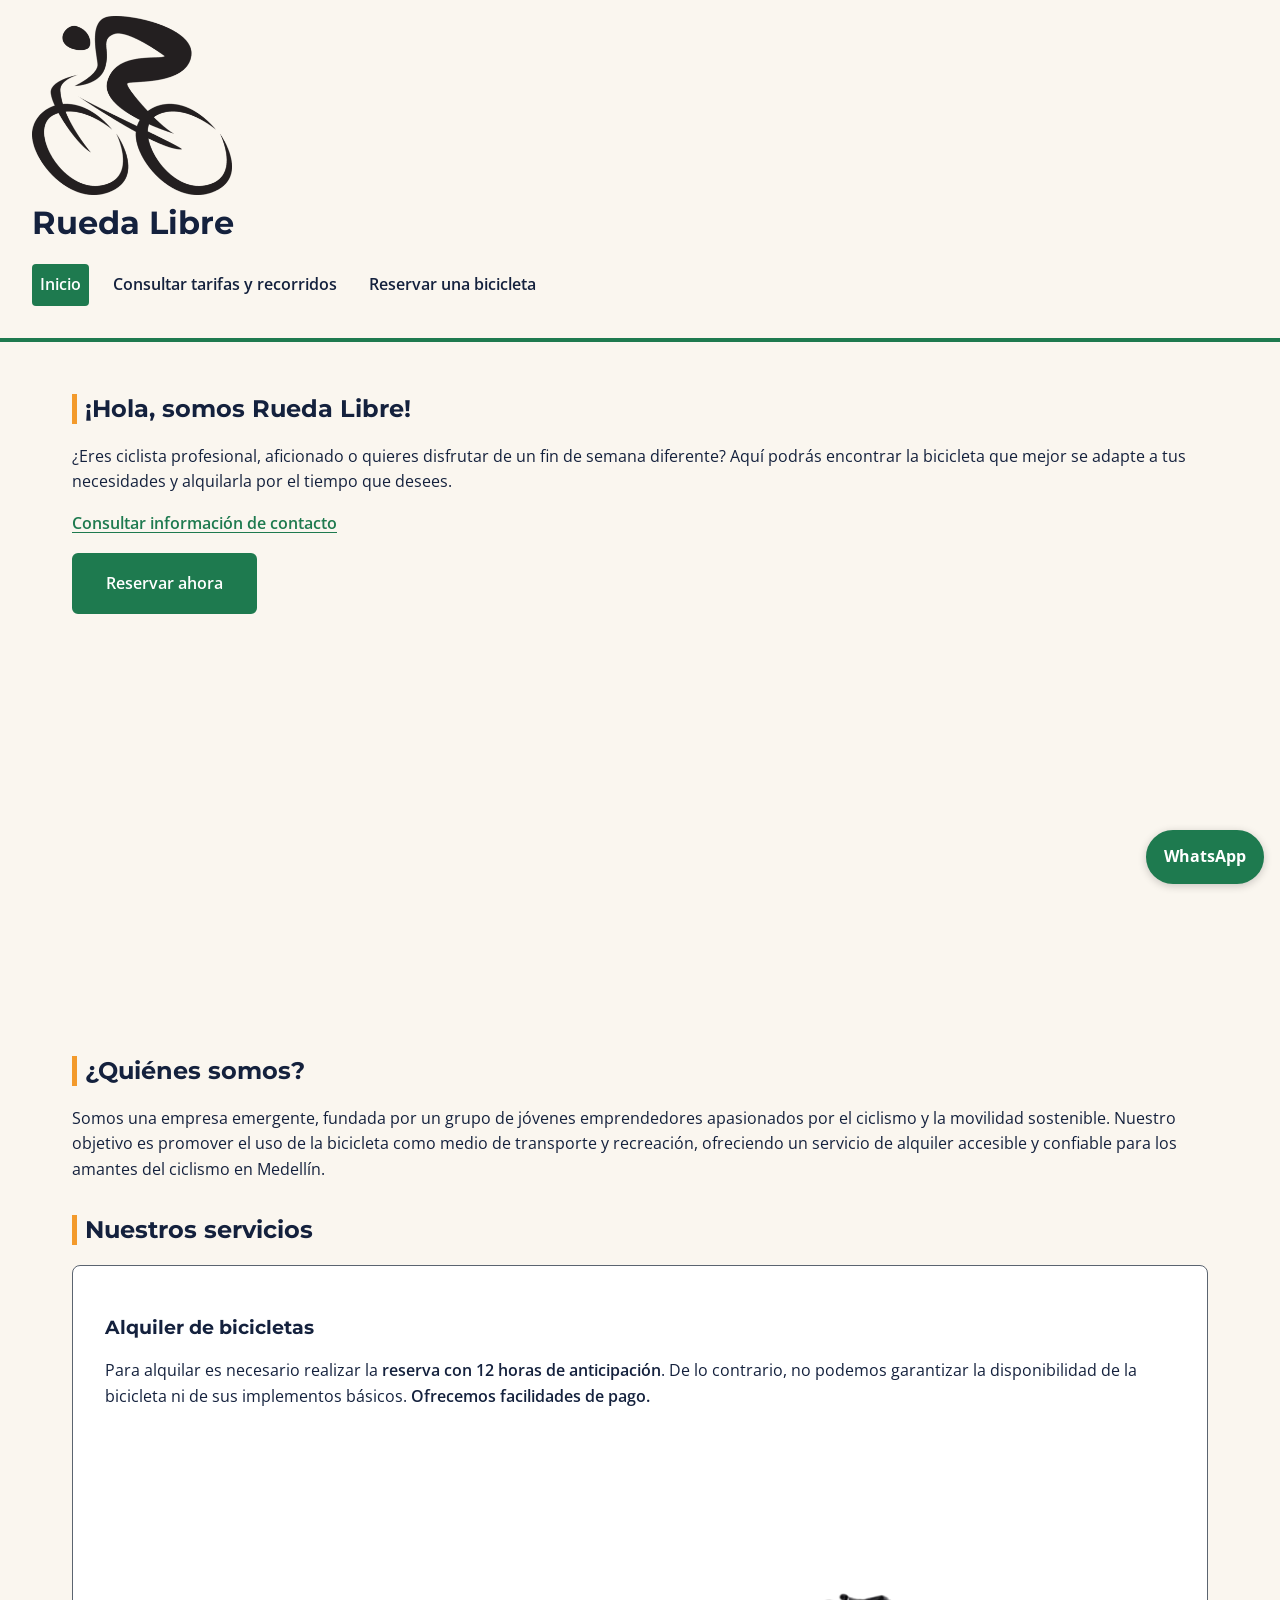
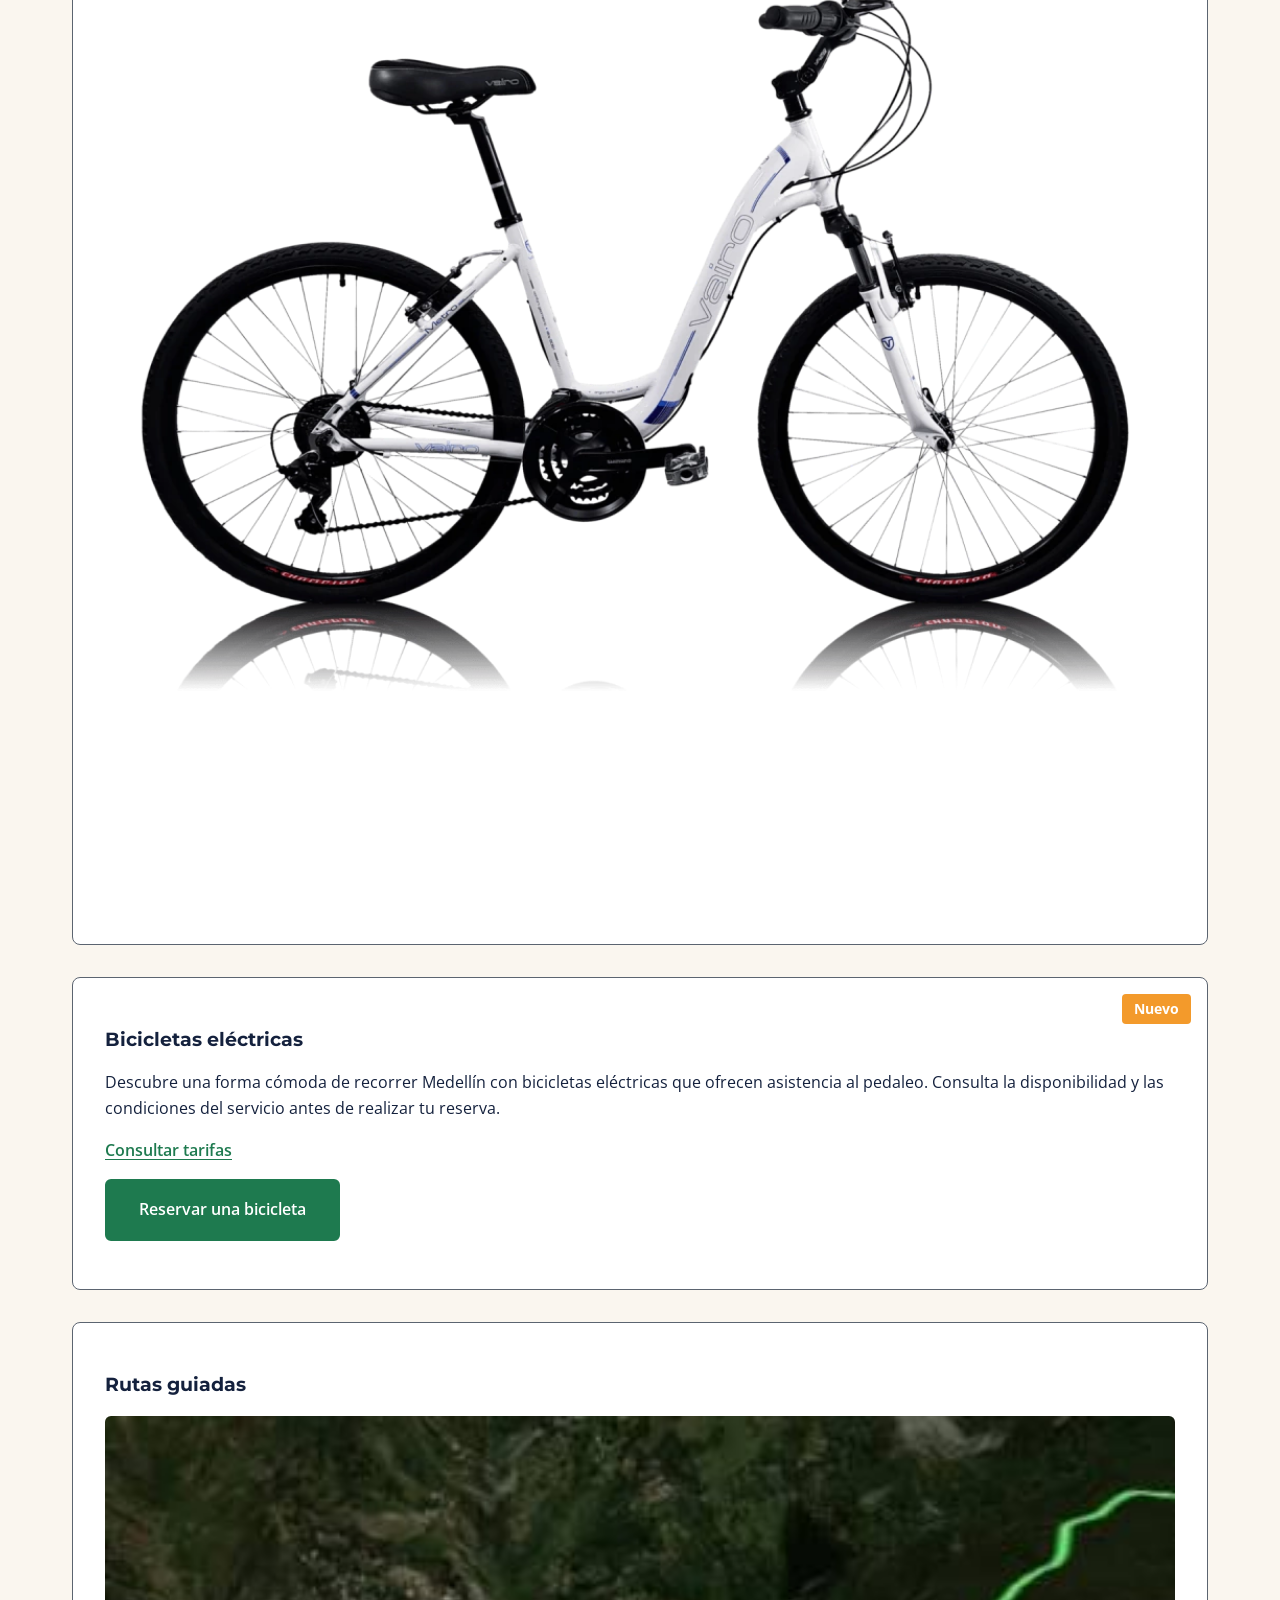
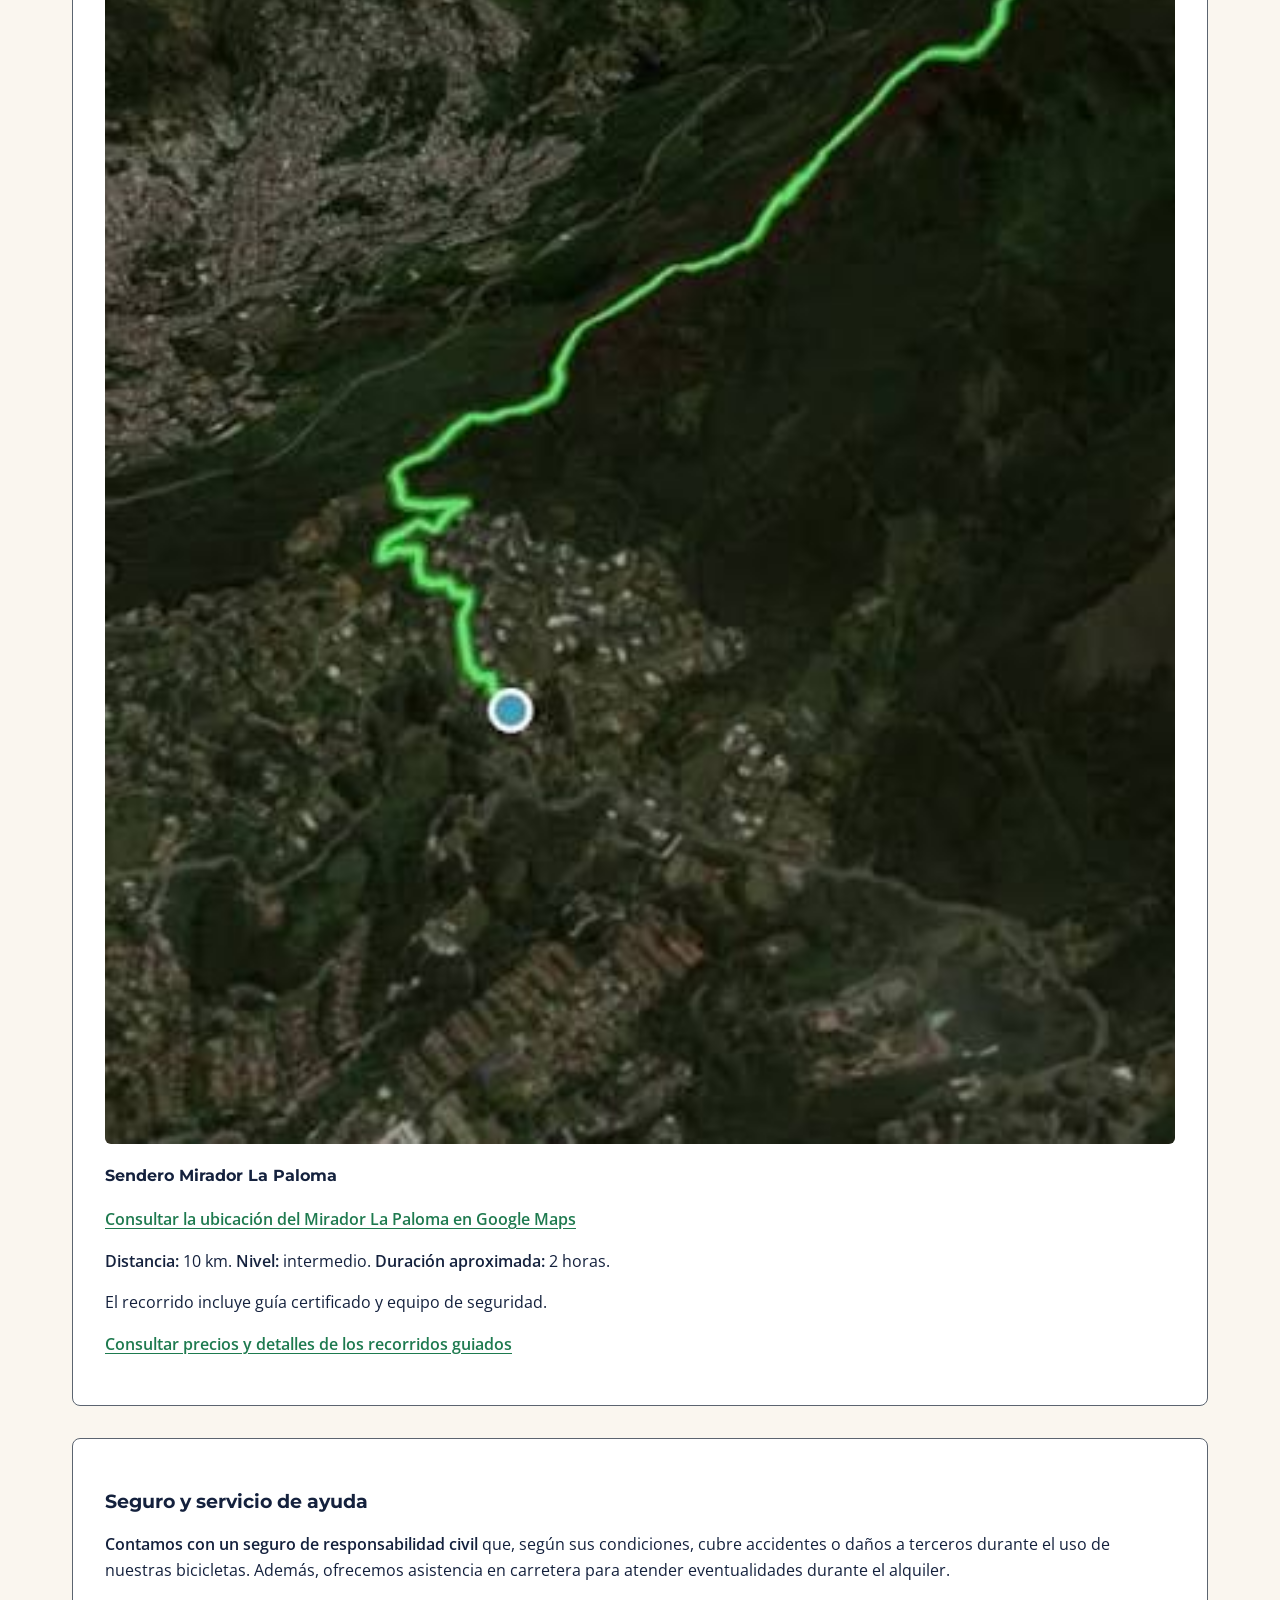
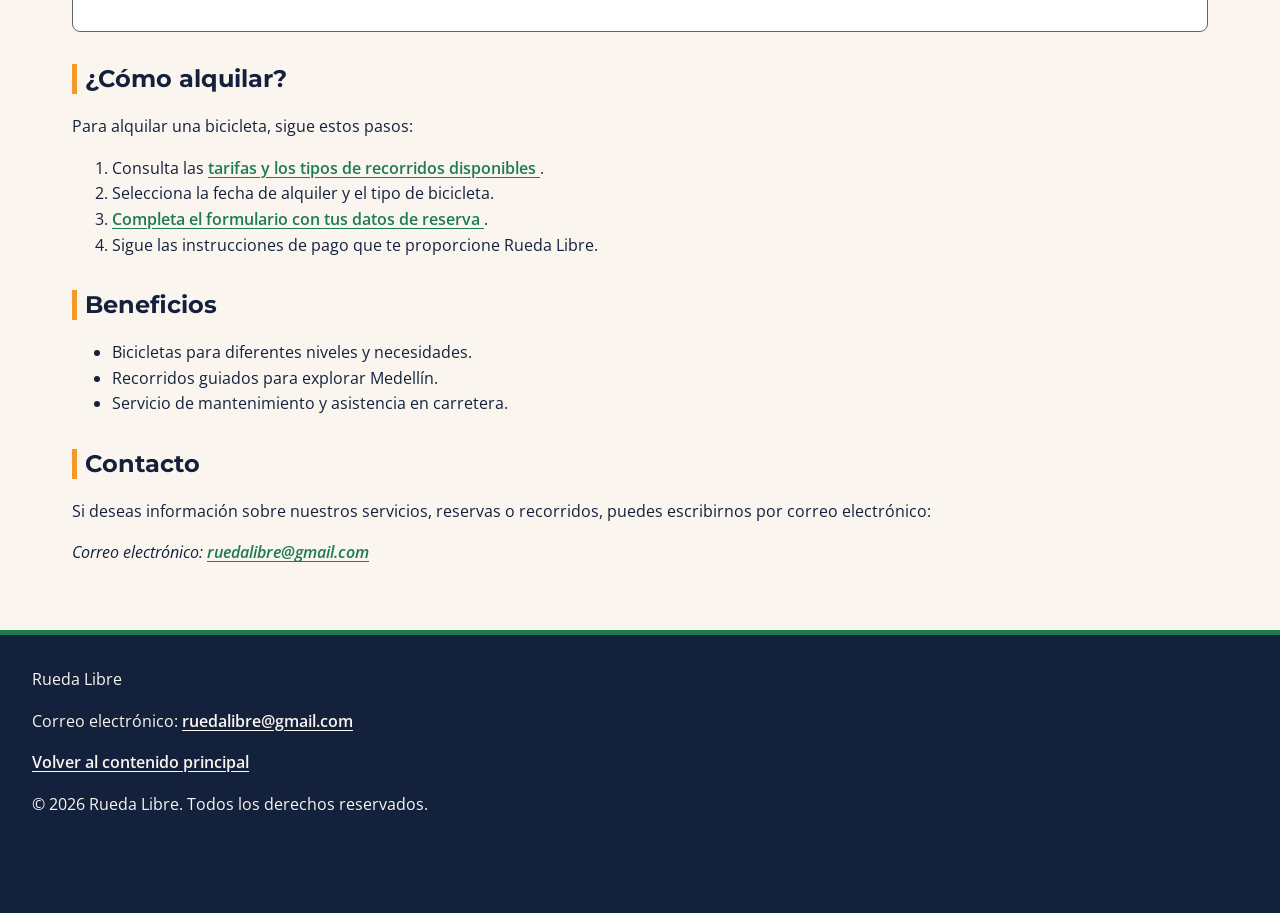
==== commit 63db78ac: "Release v1.0: finaliza estilos y páginas de Rueda Libre" ====
--- a/rueda-libre/index.html
+++ b/rueda-libre/index.html
@@ -123,6 +123,35 @@
                 >
             </article>
 
+            <!-- Servicio de bicicletas eléctricas -->
+            <article
+                id="bicicletas-electricas"
+                class="tarjeta-servicio tarjeta-electrica"
+            >
+                <span class="etiqueta-nuevo">Nuevo</span>
+
+                <h3>Bicicletas eléctricas</h3>
+
+                <p>
+                    Descubre una forma cómoda de recorrer Medellín con
+                    bicicletas eléctricas que ofrecen asistencia al pedaleo.
+                    Consulta la disponibilidad y las condiciones del servicio
+                    antes de realizar tu reserva.
+                </p>
+
+                <p>
+                    <a href="paginas/tarifas.html">
+                        Consultar tarifas
+                    </a>
+                </p>
+
+                <p>
+                    <a href="paginas/reservas.html" class="enlace-boton">
+                        Reservar una bicicleta
+                    </a>
+                </p>
+            </article>
+
             <article id="rutas-guiadas" class="tarjeta-servicio">
                 <h3>Rutas guiadas</h3>
 
@@ -262,5 +291,16 @@
 
         <p>&copy; 2026 Rueda Libre. Todos los derechos reservados.</p>
     </footer>
+
+    <!-- Acceso flotante a WhatsApp -->
+    <a
+        class="whatsapp-flotante"
+        href="https://wa.me/573332904656"
+        target="_blank"
+        rel="noopener noreferrer"
+        aria-label="Contactar a Rueda Libre por WhatsApp (abre en otra pestaña)"
+    >
+        WhatsApp
+    </a>
 </body>
 </html>
--- a/rueda-libre/css/styles.css
+++ b/rueda-libre/css/styles.css
@@ -1,3 +1,4 @@
+
 :root {
     --verde: #1E7A4F;
     --naranja: #F39A2B;
@@ -16,7 +17,7 @@
     --ancho-contenido: 75rem;
 }
 
-/* Modelo de caja: el ancho incluye contenido, padding y borde */
+/* Modelo de caja */
 
 *,
 *::before,
@@ -133,13 +134,8 @@
     padding: var(--espacio-grande);
 }
 
-/* Separación consistente de secciones y bloques laterales */
-
 section,
-aside {
-    margin-bottom: var(--espacio-grande);
-}
-
+aside,
 .seccion {
     margin-bottom: var(--espacio-grande);
 }
@@ -148,7 +144,7 @@
     min-height: 70vh;
 }
 
-/* Enlaces generales */
+/* Enlaces */
 
 a {
     text-underline-offset: 0.2em;
@@ -163,7 +159,7 @@
     color: var(--azul);
 }
 
-/* Enlaces de llamada a la acción */
+/* Botones de llamada a la acción */
 
 .enlace-boton {
     display: inline-block;
@@ -198,7 +194,7 @@
     border-radius: 8px;
 }
 
-/* Tarjetas de servicios en la página de inicio */
+/* Tarjetas de servicios */
 
 .tarjeta-servicio,
 #servicios article {
@@ -221,6 +217,50 @@
     border-radius: 6px;
 }
 
+/* Etiqueta Nuevo en la tarjeta de bicicletas eléctricas */
+
+.tarjeta-electrica {
+    position: relative;
+}
+
+.etiqueta-nuevo {
+    position: absolute;
+    top: var(--espacio-normal);
+    right: var(--espacio-normal);
+    z-index: 1;
+    padding: 0.25rem 0.75rem;
+    color: var(--blanco);
+    background-color: var(--naranja);
+    border-radius: 4px;
+    font-size: 0.875rem;
+    font-weight: 700;
+}
+
+/* Enlace flotante de WhatsApp */
+
+.whatsapp-flotante {
+    position: fixed;
+    right: var(--espacio-normal);
+    bottom: var(--espacio-normal);
+    z-index: 1000;
+    display: inline-block;
+    padding: 0.75rem 1rem;
+    color: var(--blanco);
+    background-color: var(--verde);
+    border: 2px solid var(--verde);
+    border-radius: 999px;
+    font-weight: 700;
+    text-decoration: none;
+    box-shadow: 0 2px 8px rgb(0 0 0 / 20%);
+    transition: background-color 0.2s, color 0.2s;
+}
+
+.whatsapp-flotante:hover {
+    color: var(--azul);
+    background-color: var(--naranja);
+    border-color: var(--naranja);
+}
+
 /* Tablas de tarifas y recorridos */
 
 table {
@@ -310,7 +350,7 @@
     accent-color: var(--verde);
 }
 
-/* Los controles de selección y sus etiquetas permanecen alineados */
+/* Alineación de opciones de selección */
 
 form fieldset fieldset p {
     display: flex;
@@ -390,6 +430,7 @@
 
 footer {
     padding: var(--espacio-grande);
+    padding-bottom: 5rem;
     color: var(--crema);
     background-color: var(--azul);
     border-top: 5px solid var(--verde);
@@ -414,6 +455,7 @@
     outline-offset: 3px;
 }
 
+/* Diseño adaptable a pantallas pequeñas */
 
 @media (max-width: 600px) {
     header {
@@ -444,6 +486,17 @@
         padding: var(--espacio-normal);
     }
 
+    .etiqueta-nuevo {
+        top: var(--espacio-pequeno);
+        right: var(--espacio-pequeno);
+    }
+
+    .whatsapp-flotante {
+        right: var(--espacio-pequeno);
+        bottom: var(--espacio-pequeno);
+        padding: 0.625rem 0.875rem;
+    }
+
     table {
         display: block;
         width: 100%;
@@ -470,6 +523,7 @@
     }
 }
 
+/* Respeto por la preferencia de movimiento reducido */
 
 @media (prefers-reduced-motion: reduce) {
     html {
@@ -481,4 +535,4 @@
     *::after {
         transition: none !important;
     }
-}+}
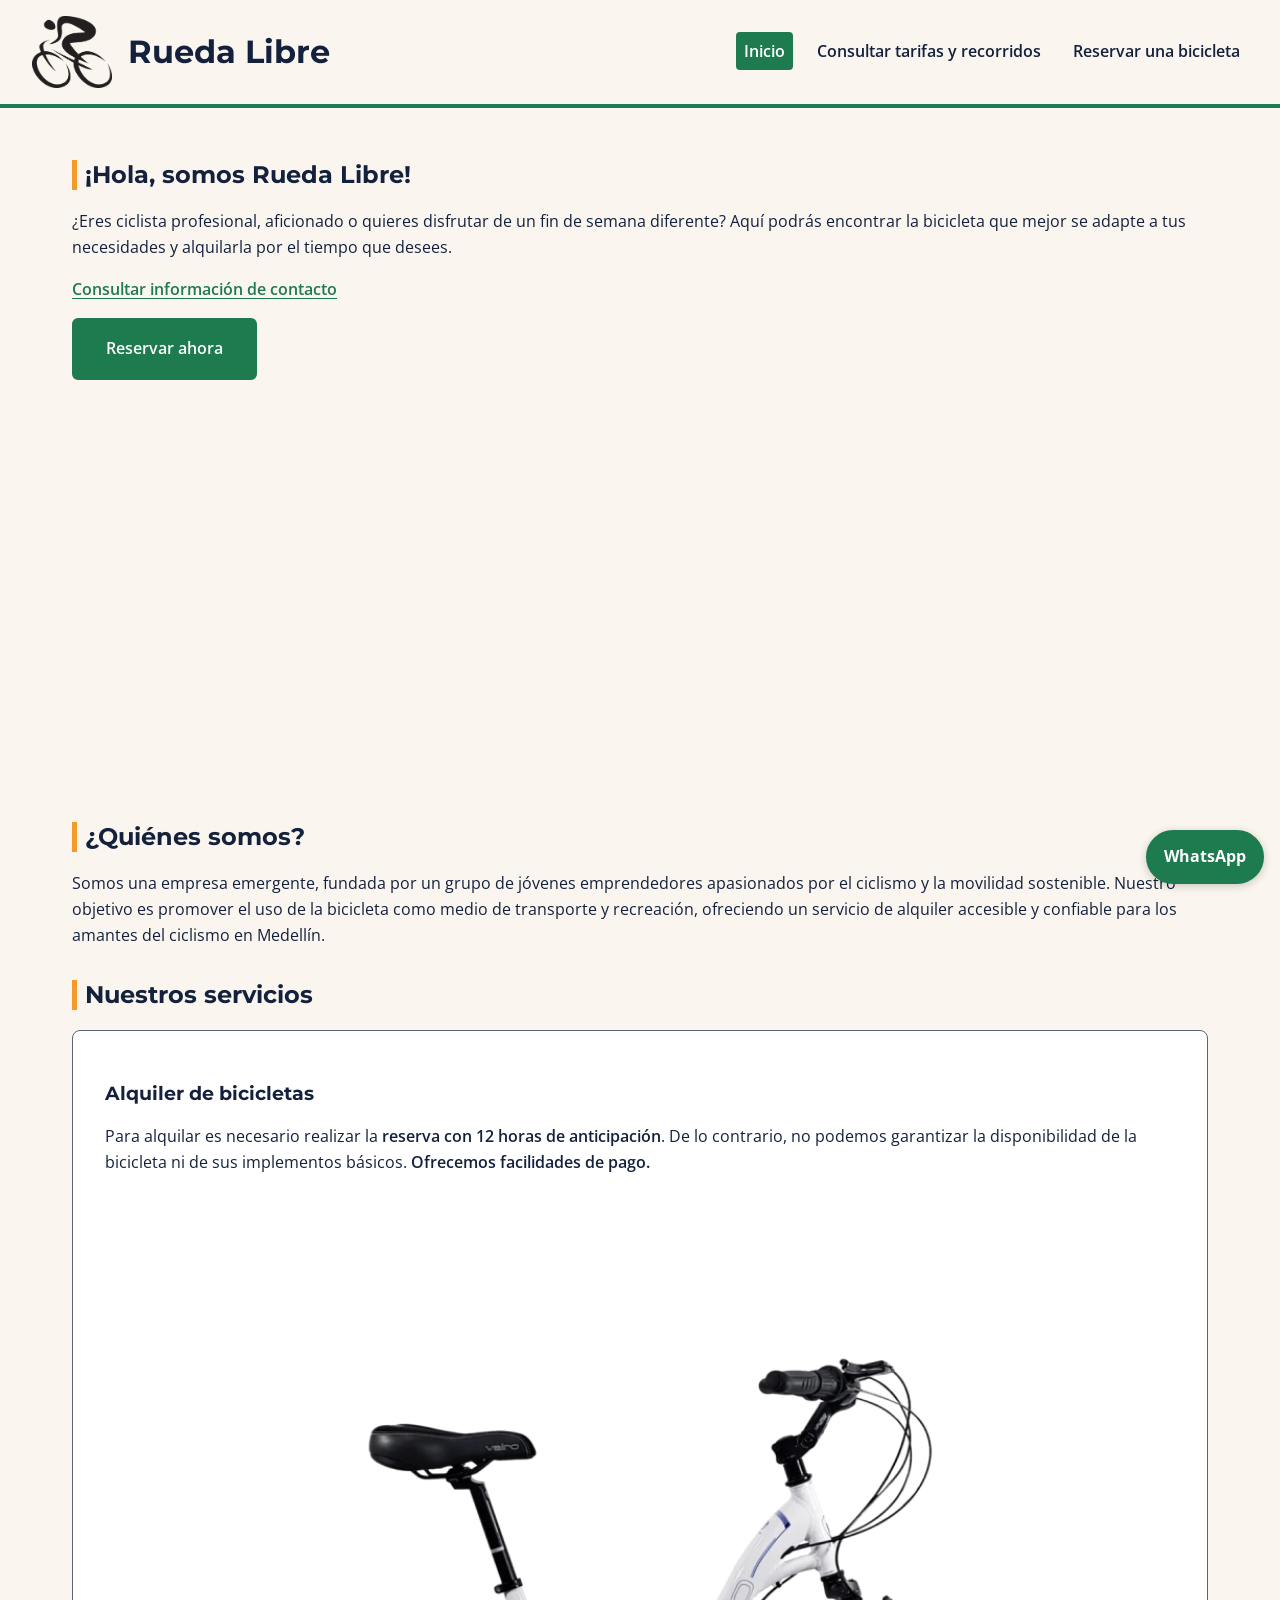
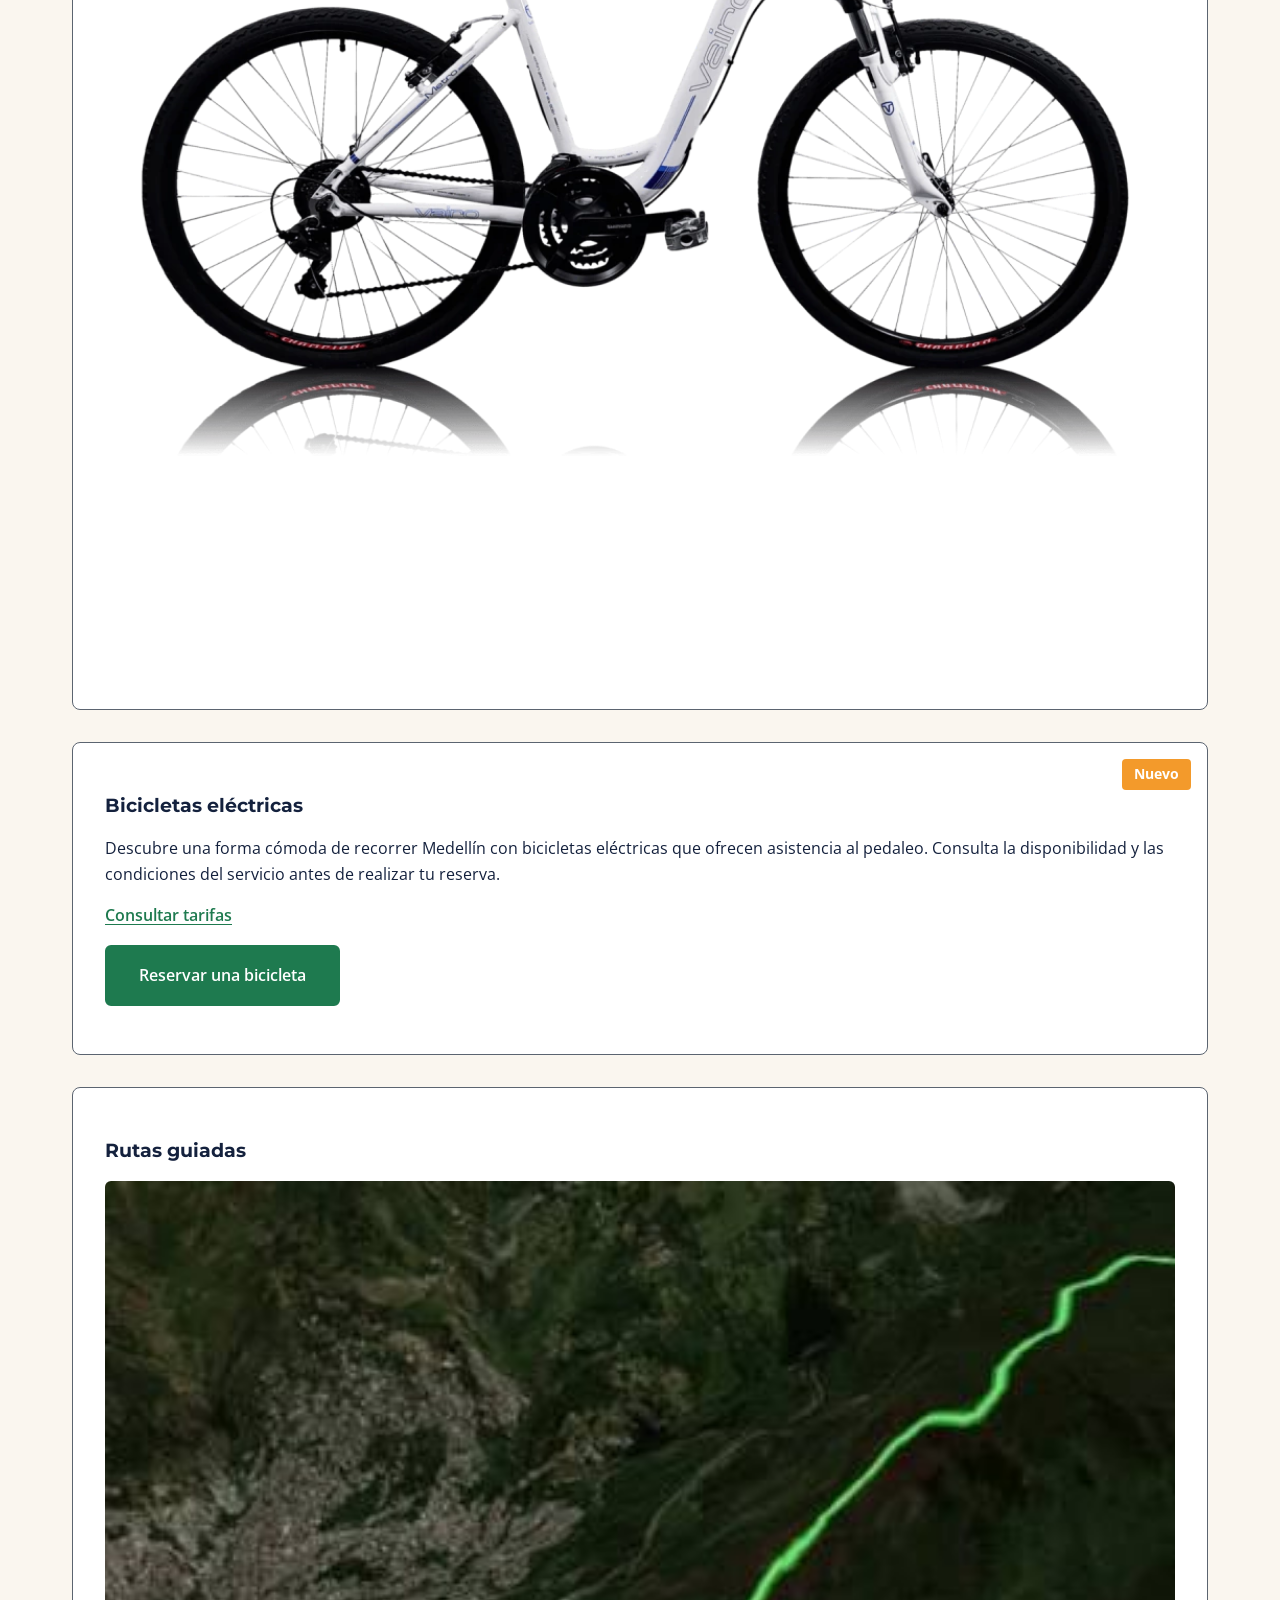
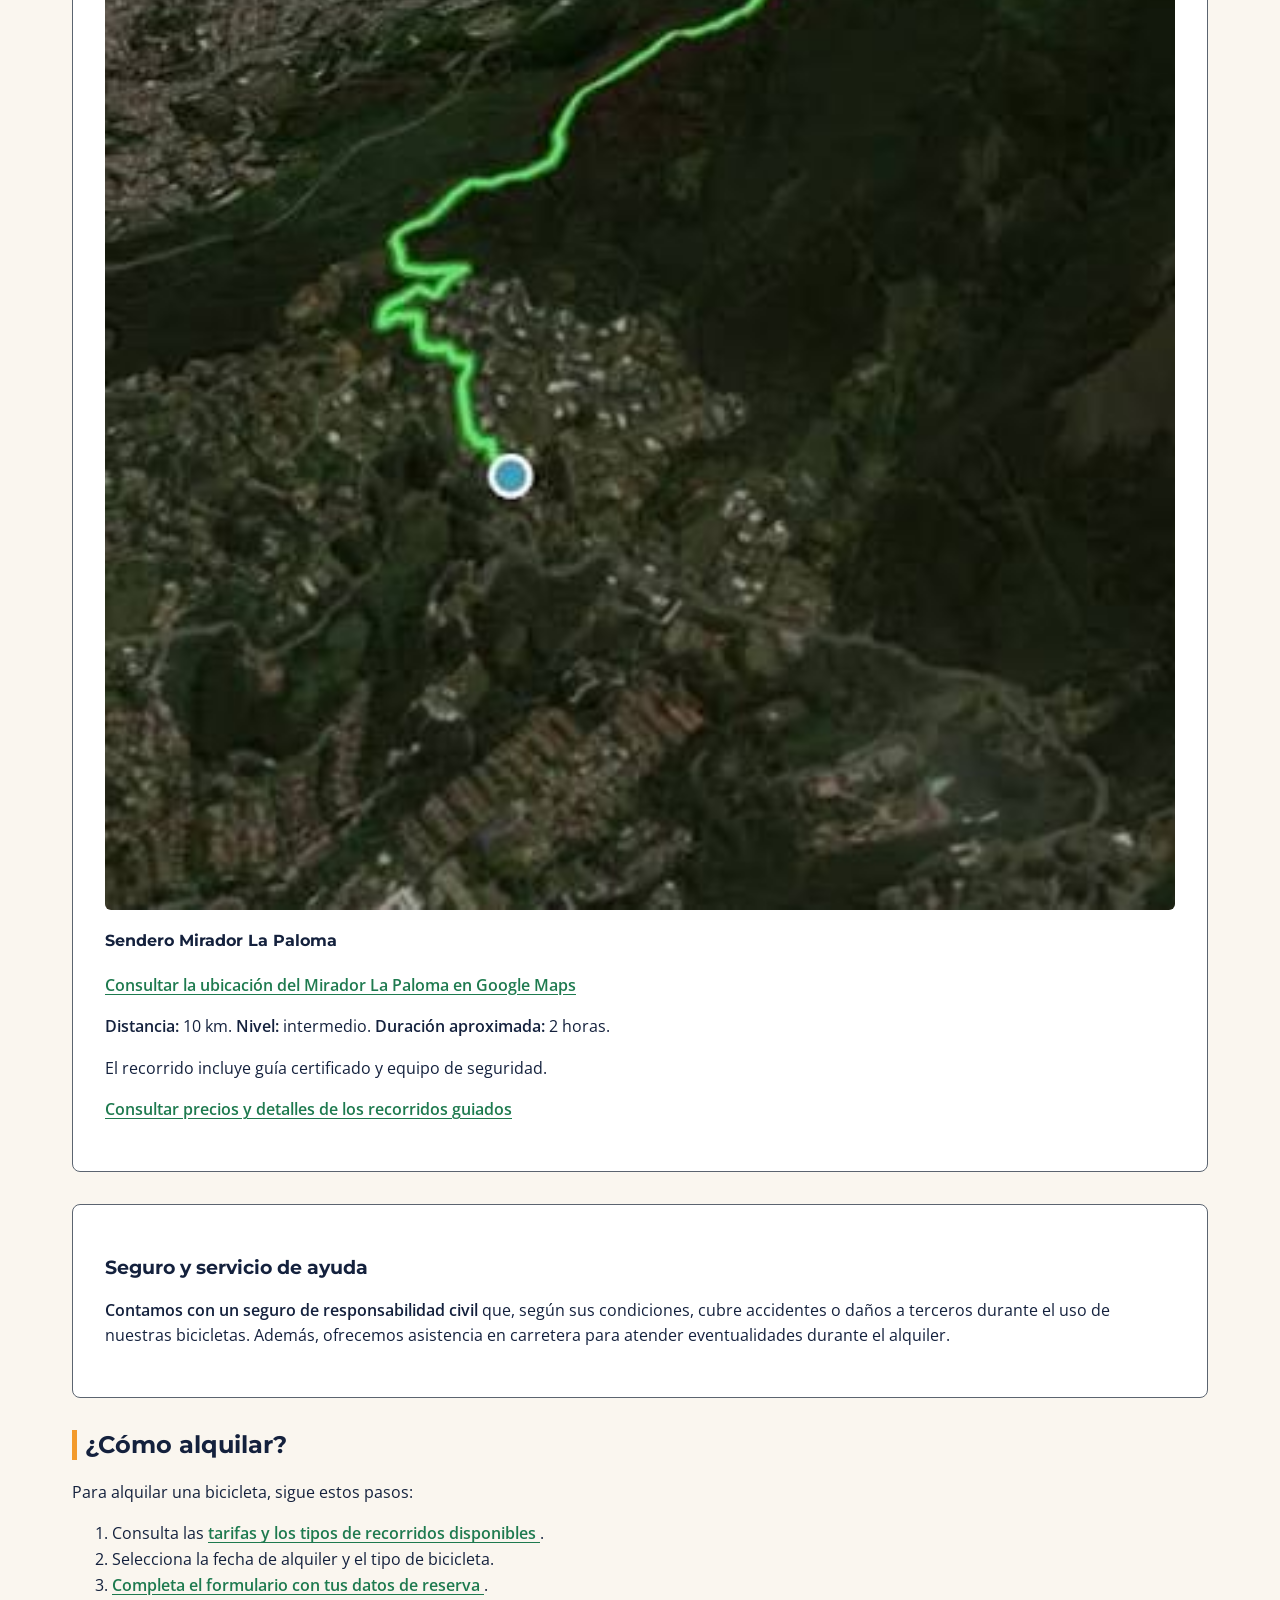
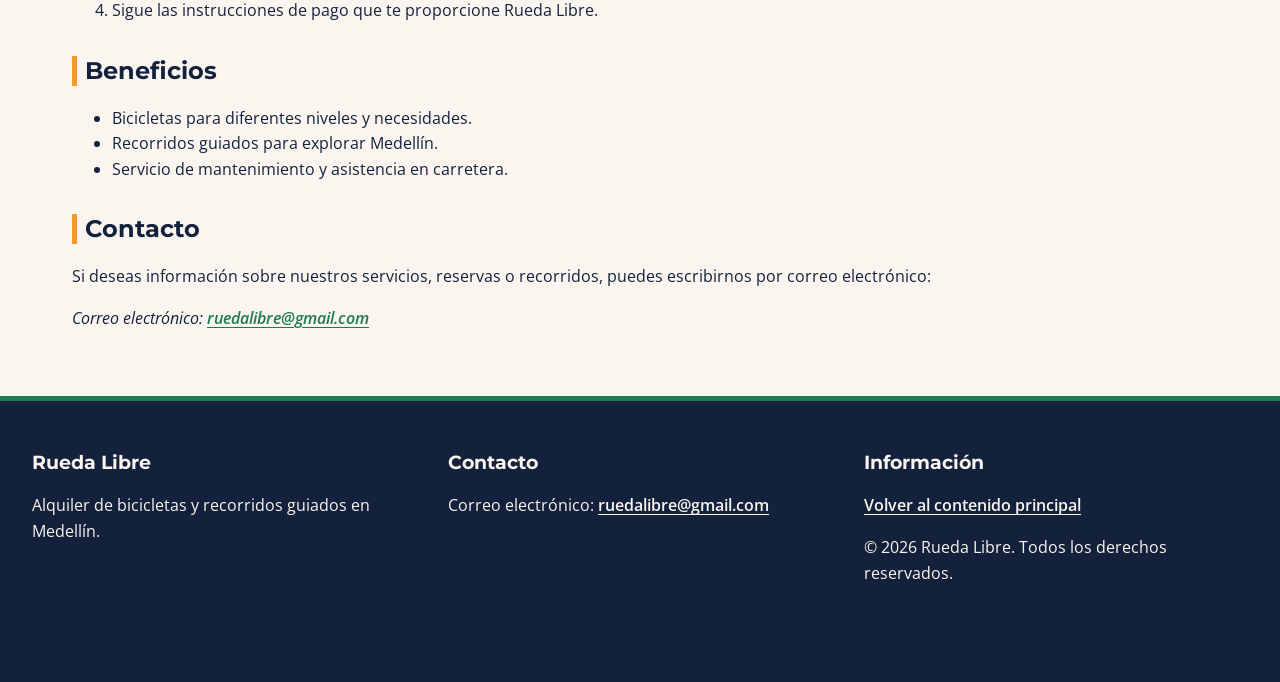
==== commit b5a5ff15: "Act1-semana2: Flexbox y Grid" ====
--- a/rueda-libre/index.html
+++ b/rueda-libre/index.html
@@ -18,40 +18,52 @@
 </head>
 
 <body>
+
+    <!-- Encabezado y navegación -->
     <header>
-        <a href="index.html" aria-label="Rueda Libre, ir al inicio">
-            <img
-                src="img/bicycle.png"
-                alt="Logotipo de Rueda Libre"
-                width="200"
-                height="200"
-            >
-        </a>
-
-        <h1>Rueda Libre</h1>
+
+        <div class="marca">
+            <a href="index.html" aria-label="Rueda Libre, ir al inicio">
+                <img
+                    src="img/bicycle.png"
+                    alt="Logotipo de Rueda Libre"
+                    width="200"
+                    height="200"
+                >
+            </a>
+
+            <h1>Rueda Libre</h1>
+        </div>
 
         <nav aria-label="Navegación principal">
             <ul id="menu">
+
                 <li>
                     <a href="index.html" class="activo" aria-current="page">
                         Inicio
                     </a>
                 </li>
+
                 <li>
                     <a href="paginas/tarifas.html">
                         Consultar tarifas y recorridos
                     </a>
                 </li>
+
                 <li>
                     <a href="paginas/reservas.html">
                         Reservar una bicicleta
                     </a>
                 </li>
+
             </ul>
         </nav>
+
     </header>
 
+    <!-- Contenido principal -->
     <main id="contenido-principal">
+
         <section
             id="inicio"
             class="seccion"
@@ -203,6 +215,7 @@
                     eventualidades durante el alquiler.
                 </p>
             </article>
+
         </section>
 
         <section
@@ -221,14 +234,17 @@
                         tarifas y los tipos de recorridos disponibles
                     </a>.
                 </li>
+
                 <li>
                     Selecciona la fecha de alquiler y el tipo de bicicleta.
                 </li>
+
                 <li>
                     <a href="paginas/reservas.html">
                         Completa el formulario con tus datos de reserva
                     </a>.
                 </li>
+
                 <li>
                     Sigue las instrucciones de pago que te proporcione
                     Rueda Libre.
@@ -271,25 +287,45 @@
                 </p>
             </address>
         </section>
+
     </main>
 
+    <!-- Pie de página organizado en tres bloques -->
     <footer>
-        <p>Rueda Libre</p>
-
-        <p>
-            Correo electrónico:
-            <a href="mailto:ruedalibre@gmail.com">
-                ruedalibre@gmail.com
-            </a>
-        </p>
-
-        <p>
-            <a href="#contenido-principal">
-                Volver al contenido principal
-            </a>
-        </p>
-
-        <p>&copy; 2026 Rueda Libre. Todos los derechos reservados.</p>
+
+        <!-- Bloque 1: Marca -->
+        <div>
+            <h3>Rueda Libre</h3>
+            <p>
+                Alquiler de bicicletas y recorridos guiados en Medellín.
+            </p>
+        </div>
+
+        <!-- Bloque 2: Contacto -->
+        <div>
+            <h3>Contacto</h3>
+            <p>
+                Correo electrónico:
+                <a href="mailto:ruedalibre@gmail.com">
+                    ruedalibre@gmail.com
+                </a>
+            </p>
+        </div>
+
+        <!-- Bloque 3: Navegación e información -->
+        <div>
+            <h3>Información</h3>
+            <p>
+                <a href="#contenido-principal">
+                    Volver al contenido principal
+                </a>
+            </p>
+
+            <p>
+                &copy; 2026 Rueda Libre. Todos los derechos reservados.
+            </p>
+        </div>
+
     </footer>
 
     <!-- Acceso flotante a WhatsApp -->
@@ -302,5 +338,6 @@
     >
         WhatsApp
     </a>
+
 </body>
-</html>+</html>
--- a/rueda-libre/css/styles.css
+++ b/rueda-libre/css/styles.css
@@ -1,4 +1,3 @@
-
 :root {
     --verde: #1E7A4F;
     --naranja: #F39A2B;
@@ -73,39 +72,58 @@
     font-weight: 600;
 }
 
-/* Encabezado y navegación */
+/* Encabezado y navegación con Flexbox */
 
 header {
+    display: flex;
+    flex-direction: row;
+    justify-content: space-between;
+    align-items: center;
+    flex-wrap: wrap;
+    gap: var(--espacio-normal);
+
     padding: var(--espacio-normal) var(--espacio-grande);
     color: var(--azul);
     background-color: var(--crema);
     border-bottom: 4px solid var(--verde);
 }
 
-header > a img {
-    width: 12.5rem;
+/* Agrupación del logotipo y el nombre del negocio */
+
+.marca {
+    display: flex;
+    flex-direction: row;
+    align-items: center;
+    gap: var(--espacio-normal);
+}
+
+.marca img {
+    width: 5rem;
     max-width: 100%;
     height: auto;
 }
 
-header h1 {
-    margin-top: var(--espacio-pequeno);
-}
+.marca h1 {
+    margin: 0;
+}
+
+/* Menú flexible */
 
 nav ul,
 #menu {
     display: flex;
     flex-direction: row;
+    justify-content: flex-end;
+    align-items: center;
     flex-wrap: wrap;
-    align-items: center;
     gap: var(--espacio-normal);
+
     padding: 0;
-    margin: var(--espacio-normal) 0;
+    margin: 0;
     list-style: none;
 }
 
 #menu a {
-    display: inline-block;
     padding: var(--espacio-pequeno);
     color: var(--azul);
     font-weight: 600;
@@ -426,9 +444,16 @@
     margin-left: var(--espacio-normal);
 }
 
-/* Pie de página */
+/* Pie de página con Flexbox */
 
 footer {
+    display: flex;
+    flex-direction: row;
+    justify-content: space-between;
+    align-items: flex-start;
+    flex-wrap: wrap;
+    gap: var(--espacio-grande);
+
     padding: var(--espacio-grande);
     padding-bottom: 5rem;
     color: var(--crema);
@@ -436,6 +461,10 @@
     border-top: 5px solid var(--verde);
 }
 
+footer > div {
+    flex: 1 1 12rem;
+}
+
 footer h2,
 footer h3 {
     color: var(--crema);
@@ -460,6 +489,17 @@
 @media (max-width: 600px) {
     header {
         padding: var(--espacio-normal);
+        flex-direction: column;
+        align-items: center;
+    }
+
+    .marca {
+        flex-wrap: wrap;
+        justify-content: center;
+    }
+
+    .marca h1 {
+        text-align: center;
     }
 
     main {
@@ -468,13 +508,22 @@
 
     nav ul,
     #menu {
-        flex-direction: row;
+        justify-content: center;
         flex-wrap: wrap;
         gap: var(--espacio-pequeno);
     }
 
     #menu a {
         overflow-wrap: anywhere;
+    }
+
+    footer {
+        flex-direction: column;
+        align-items: flex-start;
+    }
+
+    footer > div {
+        width: 100%;
     }
 
     #inicio {
